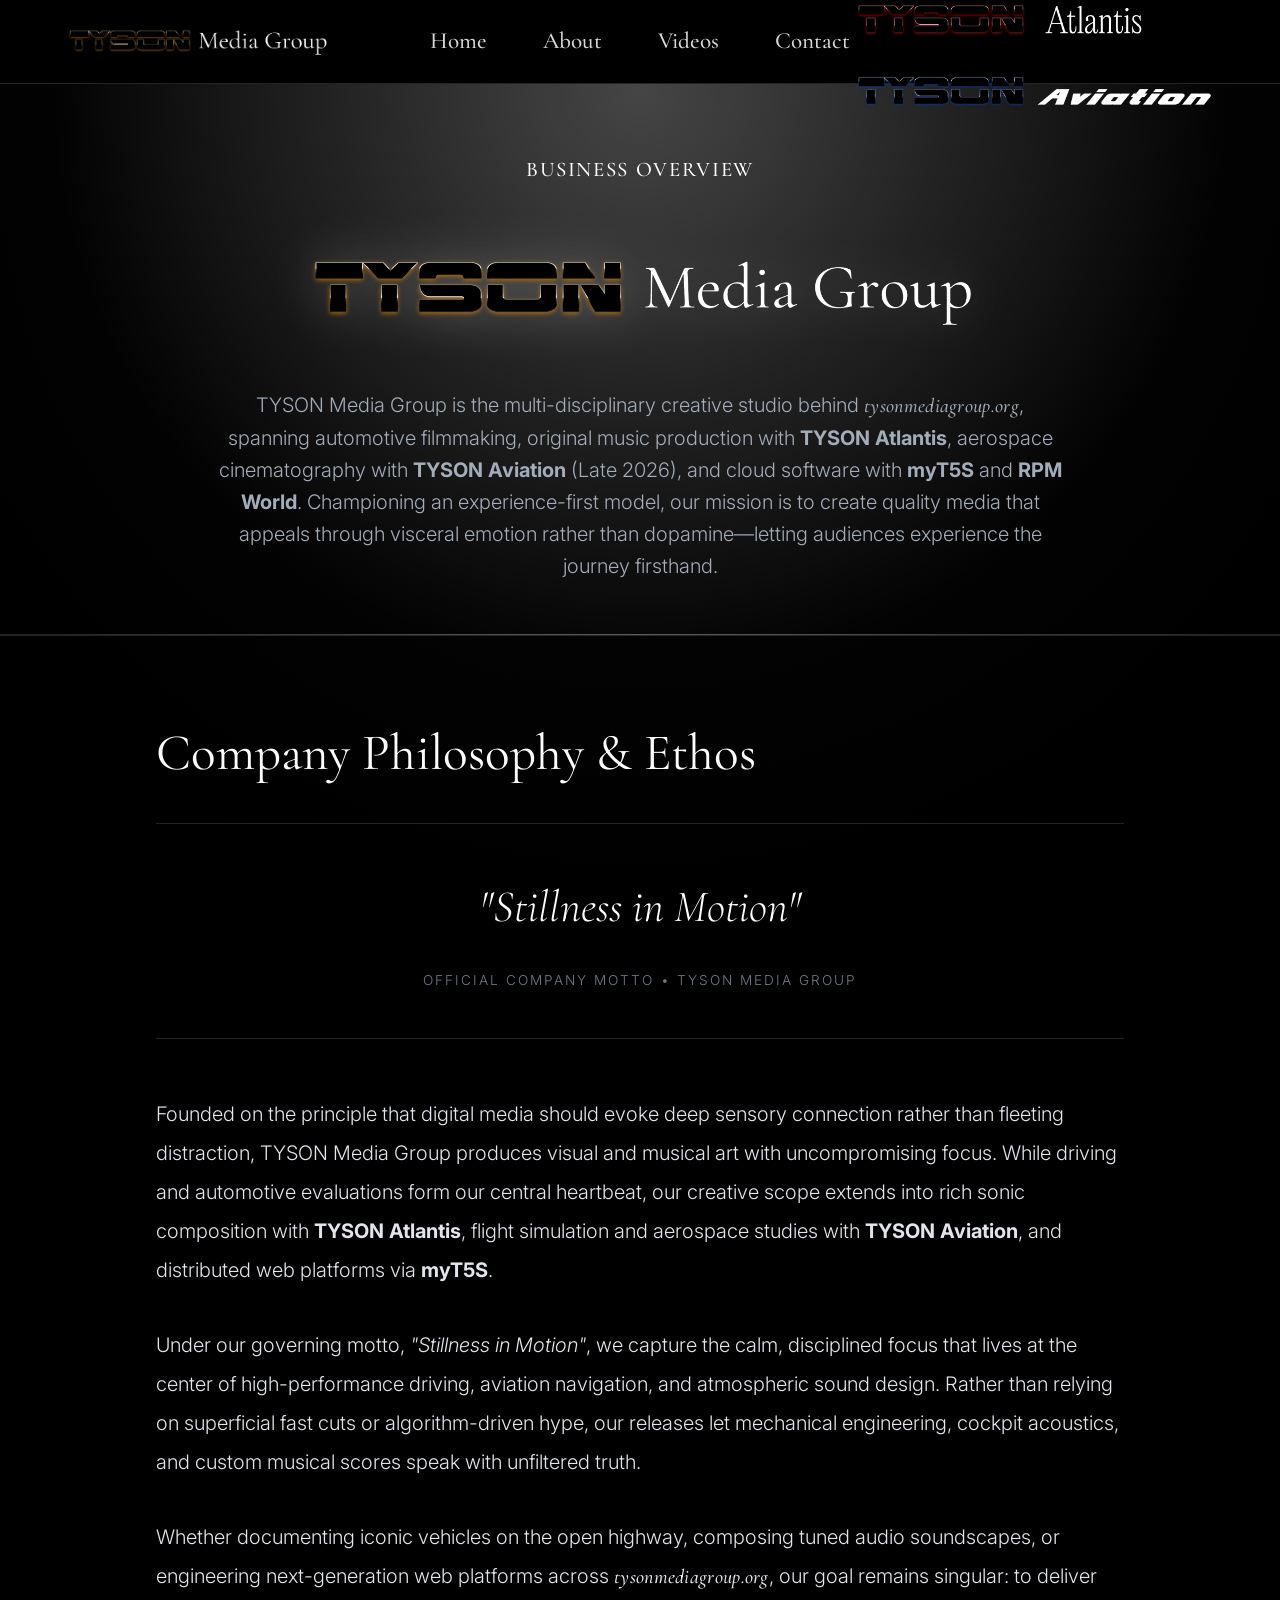
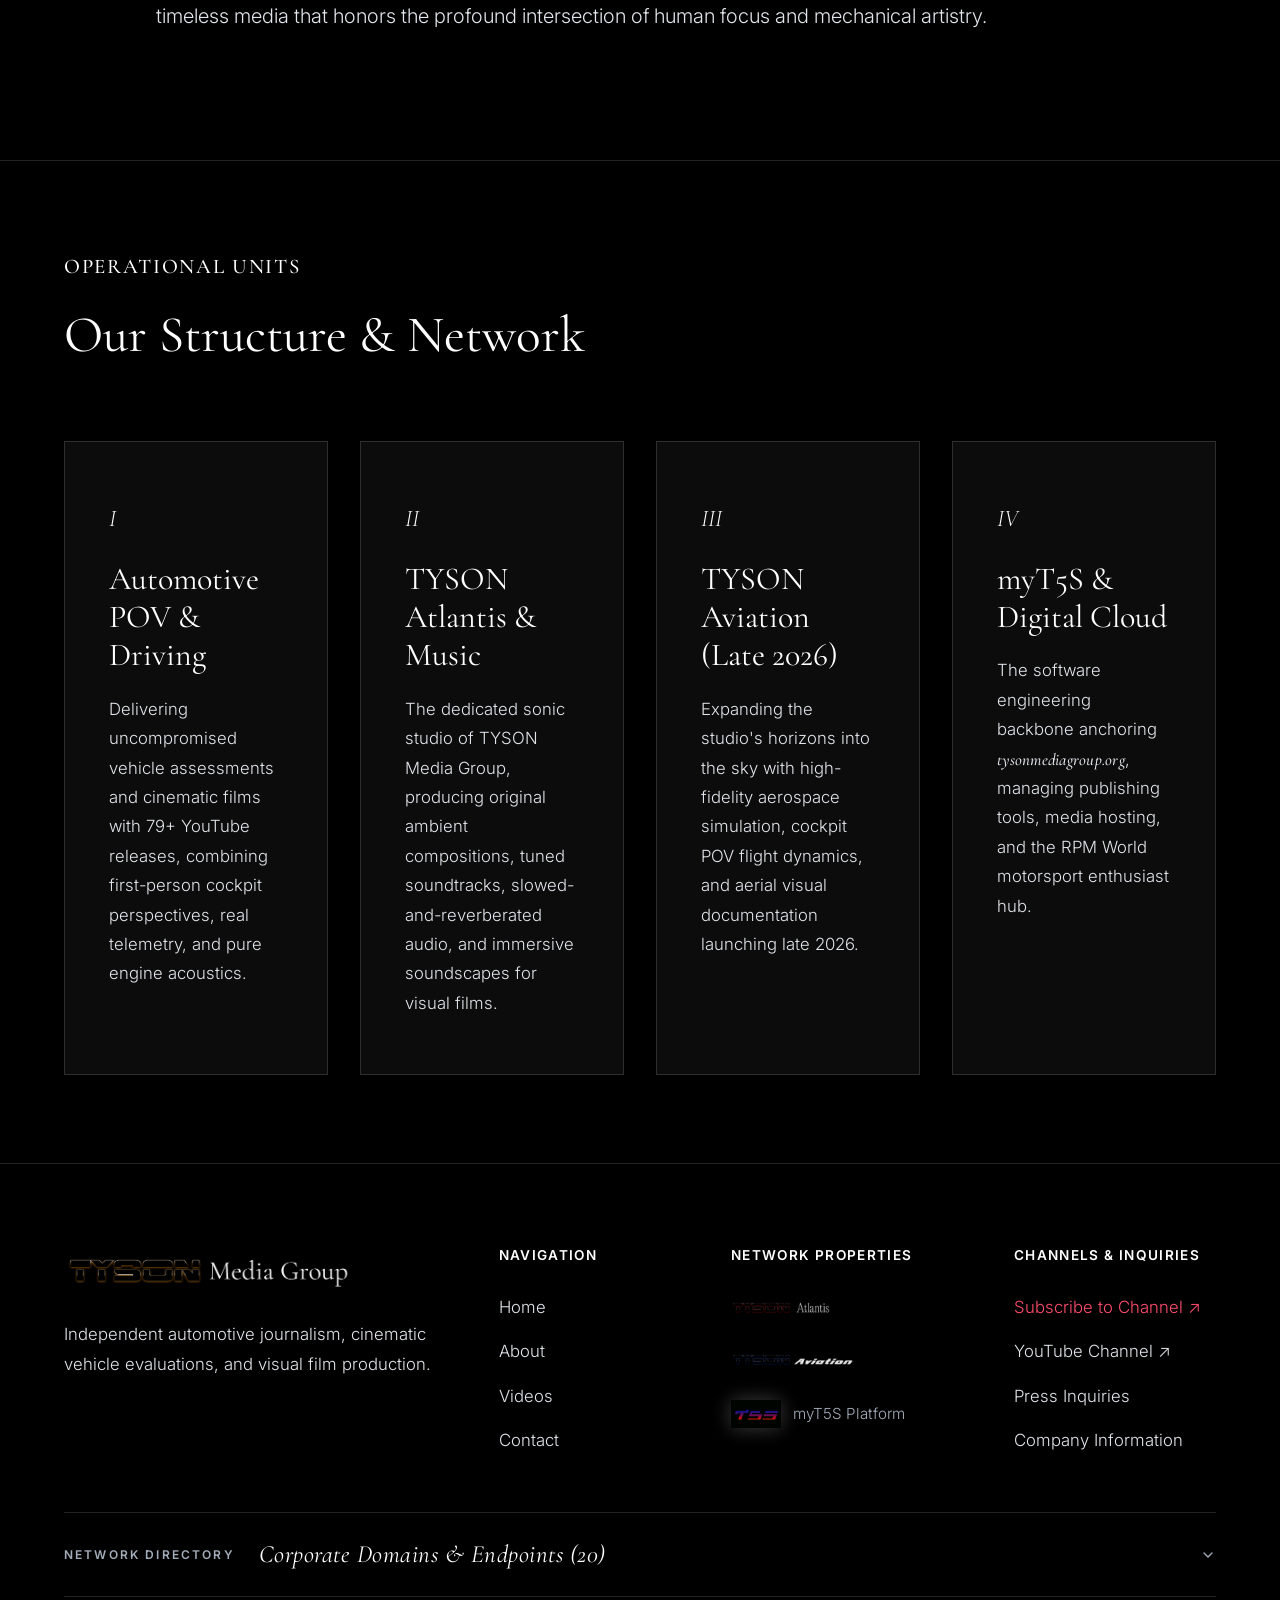
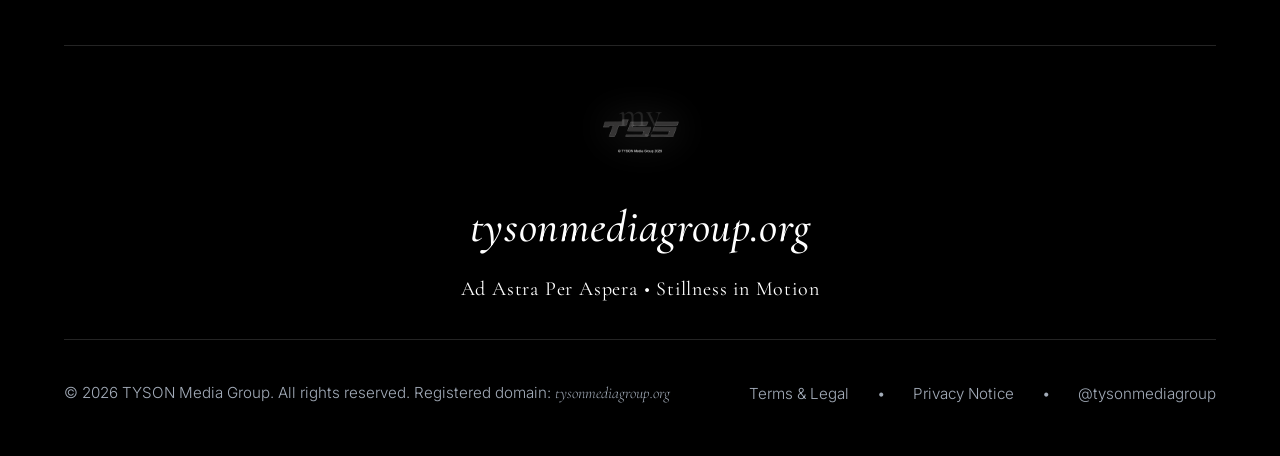
==== about.html @ 534f0a5d "Initial beta release" ====
<!DOCTYPE html>
<html lang="en">
<head>
    <meta charset="UTF-8">
    <meta name="viewport" content="width=device-width, initial-scale=1.0">
    <title>About | TYSON Media Group - Company Philosophy</title>
    <meta name="description" content="About TYSON Media Group. Company overview, philosophy, network properties, and automotive media disciplines.">
    <link rel="preconnect" href="https://fonts.googleapis.com">
    <link rel="preconnect" href="https://fonts.gstatic.com" crossorigin>
    <link href="https://fonts.googleapis.com/css2?family=Cormorant+Garamond:ital,wght@0,300;0,400;0,500;0,600;1,300;1,400&family=Inter:wght@300;400;500;600&display=swap" rel="stylesheet">
    <link rel="stylesheet" href="styles.css?v=42">
</head>
<body>
    <!-- Main Header -->
    <header class="main-header" id="header">
        <div class="header-inner">
            <a href="index.html" class="brand-logo">
                <img src="assets/LOGOSFORGEMINI/TYSONMediaGroupBanner.png" alt="TYSON Media Group" class="logo-img">
            </a>

            <nav class="main-nav" id="main-nav">
                <a href="index.html" class="nav-link">Home</a>
                <a href="about.html" class="nav-link active">About</a>
                <a href="videos.html" class="nav-link">Videos</a>
                <a href="contact.html" class="nav-link">Contact</a>
            </nav>

            <div class="header-actions">
                <div class="subsidiaries-group">
                    <span class="subsidiaries-label">NETWORK</span>
                    <a href="https://atlantis.tysonmediagroup.org" target="_blank" class="subsidiary-btn" title="TYSON Atlantis">
                        <img src="assets/LOGOSFORGEMINI/TYSONAtlantisBanner.png" alt="TYSON Atlantis">
                    </a>
                    <a href="https://aviation.tysonmediagroup.org" target="_blank" class="subsidiary-btn" title="TYSON Aviation">
                        <img src="assets/LOGOSFORGEMINI/TYSONAviationBanner.png" alt="TYSON Aviation">
                    </a>
                </div>
                <button class="mobile-toggle" id="mobile-toggle" aria-label="Toggle Menu">
                    <span></span>
                    <span></span>
                    <span></span>
                </button>
            </div>
        </div>
    </header>

    <main>
        <!-- Page Header -->
        <section class="page-header">
            <div class="container-wide">
                <span class="editorial-tag">BUSINESS OVERVIEW</span>
                <h1 class="page-title" style="margin: 0.5rem 0 1.5rem 0;">
                    <img src="assets/LOGOSFORGEMINI/TYSONMediaGroupBanner.png" alt="TYSON Media Group" class="about-banner-logo">
                </h1>
                <p class="page-subtitle">
                    TYSON Media Group is the multi-disciplinary creative studio behind <span class="brand-tmg-domain">tysonmediagroup.org</span>, spanning automotive filmmaking, original music production with <strong>TYSON Atlantis</strong>, aerospace cinematography with <strong>TYSON Aviation</strong> (Late 2026), and cloud software with <strong>myT5S</strong> and <strong>RPM World</strong>. Championing an experience-first model, our mission is to create quality media that appeals through visceral emotion rather than dopamine—letting audiences experience the journey firsthand.
                </p>
            </div>
        </section>

        <!-- Company Narrative Section -->
        <section class="section-padding">
            <div class="container" style="max-width: 1080px;">
                <h2 class="editorial-title text-center">Company Philosophy & Ethos</h2>
                <div style="font-size: 1.25rem; line-height: 1.95; color: var(--text-body); margin-top: 2.5rem;">
                    <div class="modal-callout" style="margin: 2.5rem 0 3.5rem 0; text-align: center; border-left: none; border-top: 1px solid var(--border-subtle); border-bottom: 1px solid var(--border-subtle); padding: 2.5rem 2rem;">
                        <span style="font-family: var(--font-heading); font-size: 2.8rem; font-style: italic; color: var(--text-white); display: block; margin-bottom: 0.5rem;">
                            "Stillness in Motion"
                        </span>
                        <span style="font-size: 0.85rem; color: var(--text-dim); letter-spacing: 0.15em; text-transform: uppercase;">
                            Official Company Motto &bull; TYSON Media Group
                        </span>
                    </div>

                    <p style="margin-bottom: 2.25rem;">
                        Founded on the principle that digital media should evoke deep sensory connection rather than fleeting distraction, TYSON Media Group produces visual and musical art with uncompromising focus. While driving and automotive evaluations form our central heartbeat, our creative scope extends into rich sonic composition with <strong>TYSON Atlantis</strong>, flight simulation and aerospace studies with <strong>TYSON Aviation</strong>, and distributed web platforms via <strong>myT5S</strong>.
                    </p>
                    <p style="margin-bottom: 2.25rem;">
                        Under our governing motto, <em>"Stillness in Motion"</em>, we capture the calm, disciplined focus that lives at the center of high-performance driving, aviation navigation, and atmospheric sound design. Rather than relying on superficial fast cuts or algorithm-driven hype, our releases let mechanical engineering, cockpit acoustics, and custom musical scores speak with unfiltered truth.
                    </p>
                    <p style="margin-bottom: 2.25rem;">
                        Whether documenting iconic vehicles on the open highway, composing tuned audio soundscapes, or engineering next-generation web platforms across <span class="brand-tmg-domain">tysonmediagroup.org</span>, our goal remains singular: to deliver timeless media that honors the profound intersection of human focus and mechanical artistry.
                    </p>
                </div>
            </div>
        </section>

        <!-- Core Divisions Grid -->
        <section class="section-padding">
            <div class="container-wide">
                <div class="section-header-row">
                    <div>
                        <span class="editorial-tag">OPERATIONAL UNITS</span>
                        <h2 class="editorial-title">Our Structure & Network</h2>
                    </div>
                </div>

                <div class="grid-4">
                    <div class="card">
                        <span class="card-num">I</span>
                        <h3>Automotive POV &amp; Driving</h3>
                        <p>Delivering uncompromised vehicle assessments and cinematic films with 79+ YouTube releases, combining first-person cockpit perspectives, real telemetry, and pure engine acoustics.</p>
                    </div>

                    <div class="card">
                        <span class="card-num">II</span>
                        <h3>TYSON Atlantis &amp; Music</h3>
                        <p>The dedicated sonic studio of TYSON Media Group, producing original ambient compositions, tuned soundtracks, slowed-and-reverberated audio, and immersive soundscapes for visual films.</p>
                    </div>

                    <div class="card">
                        <span class="card-num">III</span>
                        <h3>TYSON Aviation (Late 2026)</h3>
                        <p>Expanding the studio's horizons into the sky with high-fidelity aerospace simulation, cockpit POV flight dynamics, and aerial visual documentation launching late 2026.</p>
                    </div>

                    <div class="card">
                        <span class="card-num">IV</span>
                        <h3>myT5S &amp; Digital Cloud</h3>
                        <p>The software engineering backbone anchoring <span class="brand-tmg-domain">tysonmediagroup.org</span>, managing publishing tools, media hosting, and the RPM World motorsport enthusiast hub.</p>
                    </div>
                </div>
            </div>
        </section>
    </main>

    <!-- Footer -->
    <footer class="main-footer">
        <div class="container-wide">
            <div class="footer-top">
                <div class="footer-brand">
                    <img src="assets/LOGOSFORGEMINI/TYSONMediaGroupBanner.png" alt="TYSON Media Group" class="footer-logo">
                    <p class="footer-mission">
                        Independent automotive journalism, cinematic vehicle evaluations, and visual film production.
                    </p>
                </div>

                <div class="footer-nav-col">
                    <h4>Navigation</h4>
                    <ul>
                        <li><a href="index.html">Home</a></li>
                        <li><a href="about.html">About</a></li>
                        <li><a href="videos.html">Videos</a></li>
                        <li><a href="contact.html">Contact</a></li>
                    </ul>
                </div>

                <div class="footer-nav-col">
                    <h4>Network Properties</h4>
                    <div class="footer-properties-list">
                        <a href="https://atlantis.tysonmediagroup.org" target="_blank" class="footer-prop-item">
                            <img src="assets/LOGOSFORGEMINI/TYSONAtlantisBanner.png" alt="TYSON Atlantis" class="footer-property-img">
                        </a>
                        <a href="https://aviation.tysonmediagroup.org" target="_blank" class="footer-prop-item">
                            <img src="assets/LOGOSFORGEMINI/TYSONAviationBanner.png" alt="TYSON Aviation" class="footer-property-img">
                        </a>
                        <div class="footer-prop-item" style="gap: 0.75rem; align-items: center;">
                            <img src="assets/LOGOSFORGEMINI/myt5s_logo.png" alt="myT5S" class="footer-t5s-img">
                            <span style="font-size: 0.95rem; color: var(--text-muted);">myT5S Platform</span>
                        </div>
                    </div>
                </div>

                <div class="footer-nav-col">
                    <h4>Channels & Inquiries</h4>
                    <ul>
                        <li><a href="https://www.youtube.com/@tysonmediagroup/?sub_confirmation=1" target="_blank" style="color: #ff4d6d;">Subscribe to Channel &nearr;</a></li>
                        <li><a href="https://youtube.com/@tysonmediagroup" target="_blank">YouTube Channel &nearr;</a></li>
                        <li><a href="contact.html">Press Inquiries</a></li>
                        <li><a href="about.html">Company Information</a></li>
                    </ul>
                </div>
            </div>

            <!-- Corporate Network & Domain Directory (Branded Accordion) -->
            <details class="footer-domain-dropdown">
                <summary class="footer-domain-summary">
                    <span class="footer-domain-summary-tag">NETWORK DIRECTORY</span>
                    <span class="footer-domain-summary-title">Corporate Domains &amp; Endpoints (20)</span>
                    <svg class="footer-domain-chevron" width="16" height="16" viewBox="0 0 24 24" fill="none" stroke="currentColor" stroke-width="2" stroke-linecap="round" stroke-linejoin="round">
                        <polyline points="6 9 12 15 18 9"></polyline>
                    </svg>
                </summary>
                <div class="footer-domain-dropdown-body">
                    <div class="footer-domain-columns">
                        <div class="footer-domain-col">
                            <h4>TYSON Media Group Network</h4>
                            <ul>
                                <li><a href="https://tysonmediagroup.org" target="_blank" rel="noopener">tysonmediagroup.org &nearr;</a></li>
                                <li><a href="https://atlantis.tysonmediagroup.org" target="_blank" rel="noopener">atlantis.tysonmediagroup.org &nearr;</a></li>
                                <li><a href="https://aviation.tysonmediagroup.org" target="_blank" rel="noopener">aviation.tysonmediagroup.org &nearr;</a></li>
                                <li><a href="https://rpm.tysonmediagroup.org" target="_blank" rel="noopener">rpm.tysonmediagroup.org &nearr;</a></li>
                                <li><a href="https://myt5s.tysonmediagroup.org" target="_blank" rel="noopener">myt5s.tysonmediagroup.org &nearr;</a></li>
                                <li><a href="https://publish.myt5s.tysonmediagroup.org" target="_blank" rel="noopener">publish.myt5s.tysonmediagroup.org &nearr;</a></li>
                                <li><a href="https://malik.myt5s.tysonmediagroup.org" target="_blank" rel="noopener">malik.myt5s.tysonmediagroup.org &nearr;</a></li>
                                <li><a href="https://stim.t5s.tysonmediagroup.org" target="_blank" rel="noopener">stim.t5s.tysonmediagroup.org &nearr;</a></li>
                            </ul>
                        </div>
                        <div class="footer-domain-col">
                            <h4>myT5S Cloud Platform</h4>
                            <ul>
                                <li><a href="https://myt5s.app" target="_blank" rel="noopener">myt5s.app &nearr;</a></li>
                                <li><a href="https://media.myt5s.app" target="_blank" rel="noopener">media.myt5s.app &nearr;</a></li>
                                <li><a href="https://tmg.myt5s.app" target="_blank" rel="noopener">tmg.myt5s.app &nearr;</a></li>
                                <li><a href="https://tysonmediagroup.myt5s.app" target="_blank" rel="noopener">tysonmediagroup.myt5s.app &nearr;</a></li>
                                <li><a href="https://dev.myt5s.app" target="_blank" rel="noopener">dev.myt5s.app &nearr;</a></li>
                                <li><a href="https://rmm.myt5s.app" target="_blank" rel="noopener">rmm.myt5s.app &nearr;</a></li>
                                <li><a href="https://rmm.cloud.myt5s.app" target="_blank" rel="noopener">rmm.cloud.myt5s.app &nearr;</a></li>
                            </ul>
                        </div>
                        <div class="footer-domain-col">
                            <h4>Services &amp; Publishing</h4>
                            <ul>
                                <li><a href="https://publisher.web.myt5s.app" target="_blank" rel="noopener">publisher.web.myt5s.app &nearr;</a></li>
                                <li><a href="https://publisher.cli.myt5s.app" target="_blank" rel="noopener">publisher.cli.myt5s.app &nearr;</a></li>
                                <li><a href="https://custine.myt5s.app" target="_blank" rel="noopener">custine.myt5s.app &nearr;</a></li>
                                <li><a href="https://custine1.myt5s.app" target="_blank" rel="noopener">custine1.myt5s.app &nearr;</a></li>
                                <li><a href="https://airjedi.custine.myt5s.app" target="_blank" rel="noopener">airjedi.custine.myt5s.app &nearr;</a></li>
                            </ul>
                        </div>
                    </div>
                </div>
            </details>

            <!-- Centered Italic tysonmediagroup.org Centerpiece with Bottom Trace Logo -->
            <div class="footer-domain-centerpiece">
                <img src="assets/logoforbottomofintrotrace.png" alt="TYSON Media Group" class="footer-trace-logo">
                <div class="footer-domain-title">tysonmediagroup.org</div>
                <div class="footer-domain-subtext">Ad Astra Per Aspera &bull; Stillness in Motion</div>
            </div>

            <div class="footer-bottom">
                <div>&copy; 2026 TYSON Media Group. All rights reserved. Registered domain: <code>tysonmediagroup.org</code></div>
                <div class="footer-legal-links">
                    <a href="terms.html">Terms & Legal</a>
                    <span>&bull;</span>
                    <a href="privacy.html">Privacy Notice</a>
                    <span>&bull;</span>
                    <a href="https://youtube.com/@tysonmediagroup" target="_blank">@tysonmediagroup</a>
                </div>
            </div>
        </div>
    </footer>

    <script src="script.js?v=23"></script>
</body>
</html>
---- styles.css ----
/* ==========================================================================
   TYSON Media Group - Unified Multi-Theme Corporate Portal Stylesheet
   Typography: Cormorant Garamond (Headers / Titles / Serif) & Inter (Body)
   Themes: Noir (Pure Black), Nintendo Wii (Channels), Frutiger Aero (Apple Skeuomorphic Aqua/Glass), Nature Botanical
   ========================================================================== */

/* ==========================================================================
   1. Dynamic Theme Variable Engine
   ========================================================================== */

@import url('https://fonts.googleapis.com/css2?family=Cormorant+Garamond:ital,wght@0,300;0,400;0,500;0,600;1,300;1,400;1,500;1,600&family=Inter:wght@300;400;500;600;700&family=M+PLUS+Rounded+1c:wght@400;500;700;800&family=Nunito:wght@400;600;700;800&display=block');

/* Universal Font Standards */
:root {
    --font-heading: 'Cormorant Garamond', Georgia, serif;
    --font-serif: 'Cormorant Garamond', Georgia, serif;
    --font-sans: 'Inter', -apple-system, BlinkMacSystemFont, 'Segoe UI', Roboto, sans-serif;
    --container-max-width: 1720px;
    --trans-fast: 0.2s ease;
    --trans-smooth: 0.35s cubic-bezier(0.16, 1, 0.3, 1);
}

/* Theme 1: Default Noir (Midnight Monochrome) */
:root, [data-theme="noir"] {
    --bg-black: #000000;
    --bg-body-gradient: radial-gradient(circle at 50% 15%, rgba(255, 255, 255, 0.03) 0%, #000000 80%);
    --bg-header: rgba(0, 0, 0, 0.98);
    --bg-surface: #090909;
    --bg-surface-hover: #141414;
    --bg-card: #0c0c0c;
    --bg-card-hover: #141414;
    --bg-yt-card: #0a0a0a;
    
    --text-white: #ffffff;
    --text-pure: #ffffff;
    --text-body: #e2e5eb;
    --text-muted: #a3acb9;
    --text-dim: #717a8a;
    
    --border-subtle: rgba(255, 255, 255, 0.14);
    --border-hover: rgba(255, 255, 255, 0.4);
    --accent-color: #ffffff;
    --accent-glow: rgba(255, 255, 255, 0.25);
    
    --card-radius: 0px;
    --btn-radius: 0px;
    --box-shadow-card: none;
}

/* Theme 2: Nintendo Wii (Authentic Wii System Menu, Sky Blue & Dark Elements) */
[data-theme="wii"] {
    --bg-black: #ebf0f5;
    --bg-body-gradient: 
        repeating-linear-gradient(0deg, transparent, transparent 38px, rgba(30, 41, 59, 0.04) 39px, transparent 40px),
        repeating-linear-gradient(90deg, transparent, transparent 38px, rgba(30, 41, 59, 0.04) 39px, transparent 40px),
        radial-gradient(circle at 50% 0%, #ffffff 0%, #e2e8f0 70%, #cbd5e1 100%);
    --bg-header: rgba(255, 255, 255, 0.96);
    --bg-surface: #ffffff;
    --bg-surface-hover: #e8f4fc;
    --bg-card: #ffffff;
    --bg-card-hover: #f0f9ff;
    --bg-yt-card: #ffffff;
    
    --text-white: #111827;
    --text-pure: #030712;
    --text-body: #374151;
    --text-muted: #6b7280;
    --text-dim: #9ca3af;
    
    --border-subtle: #1e293b;
    --border-hover: #00a6e2;
    --accent-color: #00a6e2;
    --accent-glow: rgba(0, 166, 226, 0.45);
    
    --card-radius: 24px;
    --btn-radius: 32px;
    --box-shadow-card: 0 8px 24px rgba(15, 23, 42, 0.08), inset 0 2px 0 #ffffff;
    --font-heading: 'M PLUS Rounded 1c', 'Nunito', 'Continuum Medium', system-ui, -apple-system, sans-serif;
    --font-serif: 'M PLUS Rounded 1c', 'Nunito', system-ui, sans-serif;
    --font-sans: 'M PLUS Rounded 1c', 'Nunito', system-ui, sans-serif;
}

[data-theme="wii"] body,
[data-theme="wii"] .page-title,
[data-theme="wii"] .editorial-title,
[data-theme="wii"] .editorial-tag,
[data-theme="wii"] .hero-tagline-title,
[data-theme="wii"] .nav-link,
[data-theme="wii"] .btn,
[data-theme="wii"] .card h3,
[data-theme="wii"] .card p,
[data-theme="wii"] .yt-card-title,
[data-theme="wii"] .yt-card-channel-name,
[data-theme="wii"] .filter-tab,
[data-theme="wii"] .footer-domain-title,
[data-theme="wii"] .footer-domain-subtext,
[data-theme="wii"] .settings-title {
    font-family: 'M PLUS Rounded 1c', 'Nunito', 'Continuum Medium', system-ui, -apple-system, sans-serif !important;
}

/* Theme 3: Frutiger Aero (Early Apple Skeuomorphic Aqua Glass & Tactile Hardware) */
[data-theme="frutiger"] {
    --bg-black: #061c30;
    --bg-body-gradient: radial-gradient(circle at 50% -10%, #1e6fa8 0%, #0d3b66 35%, #061c30 75%, #041424 100%);
    --bg-header: linear-gradient(180deg, #134975 0%, #0c3659 100%);
    --bg-surface: #0b3457;
    --bg-surface-hover: #104875;
    --bg-card: #092c4a;
    --bg-card-hover: #0e3d66;
    --bg-yt-card: #082947;
    
    --text-white: #ffffff;
    --text-pure: #ffffff;
    --text-body: #e0f2fe;
    --text-muted: #bae6fd;
    --text-dim: #7dd3fc;
    
    --border-subtle: #1e5a8a;
    --border-hover: #38bdf8;
    --accent-color: #38bdf8;
    --accent-glow: rgba(56, 189, 248, 0.45);
    
    --card-radius: 16px;
    --btn-radius: 22px;
    --box-shadow-card: 0 10px 28px rgba(0, 0, 0, 0.5), inset 0 1px 0 rgba(255, 255, 255, 0.35), inset 0 -1px 0 rgba(0, 0, 0, 0.4);
}

/* Theme 4: Nature Botanical (Living Arboretum, Deep Moss Evergreen) */
[data-theme="nature"] {
    --bg-black: #051208;
    --bg-body-gradient: radial-gradient(circle at 50% 10%, #0d2814 0%, #051208 85%);
    --bg-header: rgba(5, 22, 11, 0.96);
    --bg-surface: #0a2412;
    --bg-surface-hover: #13381c;
    --bg-card: #0b2212;
    --bg-card-hover: #143b1f;
    --bg-yt-card: #091e0f;
    
    --text-white: #f0fdf4;
    --text-pure: #ffffff;
    --text-body: #dcfce7;
    --text-muted: #86efac;
    --text-dim: #4ade80;
    
    --border-subtle: rgba(74, 222, 128, 0.25);
    --border-hover: rgba(74, 222, 128, 0.65);
    --accent-color: #22c55e;
    --accent-glow: rgba(34, 197, 94, 0.4);
    
    --card-radius: 12px;
    --btn-radius: 10px;
    --box-shadow-card: 0 10px 28px rgba(5, 36, 17, 0.5), inset 0 1px 1px rgba(74, 222, 128, 0.2);
}

/* Reset & Box Sizing */
*, *::before, *::after {
    box-sizing: border-box;
    margin: 0;
    padding: 0;
}

*, *::before, *::after {
    box-sizing: border-box;
}

html {
    scroll-behavior: smooth;
    font-size: 16px;
    background-color: var(--bg-black);
    transition: background-color 0.4s ease;
    width: 100%;
    max-width: 100vw;
    overflow-x: hidden;
    -webkit-text-size-adjust: 100%;
}

body {
    width: 100%;
    max-width: 100vw;
    background: var(--bg-black);
    background-image: var(--bg-body-gradient);
    background-attachment: fixed;
    color: var(--text-body);
    font-family: var(--font-sans);
    font-size: 1.1rem;
    line-height: 1.75;
    font-weight: 300;
    -webkit-font-smoothing: antialiased;
    overflow-x: hidden;
    min-height: 100vh;
    min-height: 100dvh;
    display: flex;
    flex-direction: column;
    position: relative;
    transition: background 0.4s ease, color 0.3s ease;
}

/* Authentic Wii Pointer Hand Cursor */
[data-theme="wii"], 
[data-theme="wii"] button, 
[data-theme="wii"] a, 
[data-theme="wii"] input, 
[data-theme="wii"] .yt-card, 
[data-theme="wii"] .filter-tab {
    cursor: url("data:image/svg+xml,%3Csvg xmlns='http://www.w3.org/2000/svg' width='32' height='32' viewBox='0 0 32 32'%3E%3Cpath d='M10 2a2 2 0 0 0-2 2v10.5L6.2 13a2.5 2.5 0 0 0-3.5 0 2.5 2.5 0 0 0 0 3.5l8.5 8.5a7 7 0 0 0 5 2h5.8a7 7 0 0 0 7-7v-6a2 2 0 0 0-2-2 2 2 0 0 0-1.8 1.1 2 2 0 0 0-2.2-.1 2 2 0 0 0-2-1.9 2 2 0 0 0-2-2.1V4a2 2 0 0 0-2-2z' fill='%23ffffff' stroke='%231e293b' stroke-width='2' stroke-linejoin='round'/%3E%3Ccircle cx='11' cy='7' r='1.5' fill='%2300a6e2'/%3E%3C/svg%3E"), auto !important;
}

main {
    flex: 1;
    position: relative;
    z-index: 2;
}

/* ==========================================================================
   2. Brand Logos & Assets
   ========================================================================== */
img {
    max-width: 100%;
    height: auto;
    display: block;
}

.logo-img {
    height: 52px !important;
    max-height: 52px !important;
    width: auto !important;
    max-width: 350px !important;
    object-fit: contain !important;
    opacity: 0.98;
    transition: var(--trans-fast);
}

[data-theme="wii"] .logo-img,
[data-theme="wii"] .division-banner-img,
[data-theme="wii"] .yt-banner-logo-img,
[data-theme="wii"] .about-banner-logo {
    filter: invert(1) hue-rotate(180deg) brightness(0.18);
}

.about-banner-logo {
    height: auto;
    max-height: 140px;
    width: 100%;
    max-width: 680px;
    object-fit: contain;
    margin: 1rem auto 2rem auto;
    display: block;
    filter: drop-shadow(0 0 25px var(--accent-glow));
    transition: transform var(--trans-smooth), filter var(--trans-smooth);
}

.about-banner-logo:hover {
    transform: scale(1.02);
    filter: drop-shadow(0 0 35px var(--accent-glow));
}

/* ==========================================================================
   Universal Brand Domain Typography Rule:
   Whenever anything on the website says 'tysonmediagroup.org', it is strictly
   styled in Cormorant Garamond Italic.
   ========================================================================== */
.brand-tmg-domain,
.tmg-domain-text,
code.brand-tmg-domain,
code.brand-domain,
a.brand-tmg-domain,
.footer-domain-title,
[data-domain="tmg"] {
    font-family: 'Cormorant Garamond', Georgia, serif !important;
    font-style: italic !important;
    font-weight: 500 !important;
    letter-spacing: 0.015em !important;
}

code {
    font-family: 'Cormorant Garamond', Georgia, serif;
    font-style: italic;
    font-size: 1.05em;
}

.logo-img:hover {
    opacity: 1;
    transform: scale(1.02);
}

.division-banner-img {
    height: 38px !important;
    max-height: 38px !important;
    width: auto !important;
    max-width: 260px !important;
    object-fit: contain !important;
}

.footer-logo {
    height: 56px !important;
    max-height: 56px !important;
    width: auto !important;
    max-width: 360px !important;
    object-fit: contain !important;
    opacity: 0.98;
    margin-bottom: 1.25rem;
}

.footer-property-img {
    height: 24px !important;
    max-height: 24px !important;
    width: auto !important;
    max-width: 160px !important;
    object-fit: contain !important;
    opacity: 0.9;
    transition: var(--trans-fast);
}

.footer-t5s-img {
    height: 28px !important;
    max-height: 28px !important;
    width: auto !important;
    max-width: 140px !important;
    object-fit: contain !important;
    opacity: 0.95;
    filter: drop-shadow(0 0 10px var(--accent-glow));
    transition: var(--trans-fast);
}

.footer-trace-logo {
    height: 90px !important;
    max-height: 90px !important;
    width: auto !important;
    max-width: 480px !important;
    object-fit: contain !important;
    margin: 0 auto 1rem auto;
    opacity: 0.95;
    filter: drop-shadow(0 0 20px var(--accent-glow));
}

.yt-banner-logo-img {
    height: 52px !important;
    max-height: 52px !important;
    width: auto !important;
    max-width: 340px !important;
    object-fit: contain !important;
    margin-bottom: 0.5rem;
}

/* ==========================================================================
   3. Full-Screen & Container Layouts
   ========================================================================== */
.container {
    width: 100%;
    max-width: var(--container-max-width);
    margin: 0 auto;
    padding: 0 3.5rem;
}

.container-wide {
    width: 100%;
    max-width: 1920px;
    margin: 0 auto;
    padding: 0 4rem;
}

.section-padding {
    padding: 5.5rem 0;
    border-top: 1px solid var(--border-subtle);
}

[data-theme="wii"] .section-padding {
    border-top: 2px solid #1e293b;
    box-shadow: 0 -1px 0 rgba(255, 255, 255, 0.9);
}

[data-theme="frutiger"] .section-padding {
    border-top: 1px solid #1a5686;
    box-shadow: inset 0 1px 0 rgba(255, 255, 255, 0.12);
}

/* SPA Page View Transitions */
.page-view {
    display: none;
    opacity: 0;
    transition: opacity 0.35s ease, transform 0.35s ease;
    transform: translateY(8px);
}

.page-view.active-view {
    display: block;
    opacity: 1;
    transform: translateY(0);
}

.page-header {
    padding: 4.25rem 0 3.25rem 0;
    text-align: center;
    border-bottom: 1px solid var(--border-subtle);
    background: radial-gradient(circle at 50% 0%, var(--accent-glow) 0%, transparent 70%);
}

[data-theme="wii"] .page-header {
    border-bottom: 2px solid #1e293b;
    background: linear-gradient(180deg, rgba(255, 255, 255, 0.9) 0%, #e2e8f0 100%);
}

[data-theme="frutiger"] .page-header {
    border-bottom: 1.5px solid #1f649c;
    background: linear-gradient(180deg, rgba(30, 111, 168, 0.4) 0%, rgba(6, 28, 48, 0.8) 100%);
    box-shadow: inset 0 -1px 0 rgba(0, 0, 0, 0.4);
}

.page-title {
    font-family: var(--font-heading);
    font-size: 4.8rem;
    font-weight: 400;
    line-height: 1.08;
    color: var(--text-white);
    margin-bottom: 1.25rem;
    letter-spacing: -0.01em;
}

[data-theme="frutiger"] .page-title,
[data-theme="frutiger"] .editorial-title,
[data-theme="frutiger"] .hero-tagline-title {
    text-shadow: 0 2px 4px rgba(0, 0, 0, 0.6);
}

.page-subtitle {
    font-size: 1.25rem;
    color: var(--text-muted);
    max-width: 850px;
    margin: 0 auto;
    font-weight: 300;
    line-height: 1.6;
}

.editorial-tag {
    display: inline-block;
    font-family: var(--font-heading);
    font-size: 1.3rem;
    font-weight: 500;
    letter-spacing: 0.08em;
    color: var(--text-white);
    text-transform: uppercase;
    margin-bottom: 1.25rem;
}

[data-theme="wii"] .editorial-tag {
    color: #00a6e2;
    font-weight: 600;
    letter-spacing: 0.12em;
}

[data-theme="frutiger"] .editorial-tag {
    color: #38bdf8;
    text-shadow: 0 1px 2px rgba(0, 0, 0, 0.6);
}

.editorial-title {
    font-family: var(--font-heading);
    font-size: 3.2rem;
    font-weight: 400;
    line-height: 1.15;
    color: var(--text-white);
    margin-bottom: 1.25rem;
}

/* ==========================================================================
   4. Permanent Centerpiece Launch Intro (tysonmediagroup.org)
   ========================================================================== */
.hero-domain-stage {
    display: flex;
    flex-direction: column;
    align-items: center;
    justify-content: center;
    margin: 0.25rem 0 0.5rem 0;
    width: 100%;
}

.domain-hero-svg {
    width: 100%;
    max-width: 980px;
    height: auto;
    min-height: 105px;
    display: block;
    overflow: visible;
    filter: drop-shadow(0 0 12px rgba(255, 255, 255, 0.18));
}

/* Continuous left-to-right glowing beam while page is loading / before intro finishes */
.intro-animated-page:not(.intro-complete) .domain-hero-svg {
    animation: loadingGlowSweep 2.2s cubic-bezier(0.4, 0, 0.2, 1) infinite;
}

@keyframes loadingGlowSweep {
    0% {
        filter: drop-shadow(-60px 0 15px rgba(255, 255, 255, 0.15)) drop-shadow(0 0 6px rgba(255, 255, 255, 0.2));
    }
    50% {
        filter: drop-shadow(0px 0 35px rgba(255, 255, 255, 0.95)) drop-shadow(0 0 60px var(--accent-glow));
    }
    100% {
        filter: drop-shadow(60px 0 15px rgba(255, 255, 255, 0.15)) drop-shadow(0 0 6px rgba(255, 255, 255, 0.2));
    }
}

.intro-animated-page.intro-complete .domain-hero-svg {
    animation: settleGlow 1.2s ease-out forwards;
}

@keyframes settleGlow {
    0% {
        filter: drop-shadow(0 0 30px rgba(255, 255, 255, 0.85)) drop-shadow(0 0 50px var(--accent-glow));
    }
    100% {
        filter: drop-shadow(0 0 12px rgba(255, 255, 255, 0.25));
    }
}

.domain-hero-text {
    font-family: 'Cormorant Garamond', Georgia, serif;
    font-style: italic;
    font-weight: 400;
    font-size: 78px;
    letter-spacing: 0.02em;
    text-anchor: middle;
}

.trace-char {
    display: inline;
    stroke: var(--text-white);
    stroke-width: 1.2px;
    fill: transparent;
    stroke-dasharray: 240;
    stroke-dashoffset: 240;
    opacity: 0;
    animation: drawIndividualChar 0.38s cubic-bezier(0.2, 0.8, 0.4, 1) forwards, fillIndividualChar 0.75s ease forwards;
}

@keyframes drawIndividualChar {
    0% {
        stroke-dashoffset: 240;
        opacity: 0;
        stroke-width: 1.8px;
    }
    20% {
        opacity: 1;
    }
    100% {
        stroke-dashoffset: 0;
        opacity: 1;
        stroke-width: 1.2px;
    }
}

@keyframes fillIndividualChar {
    0%, 65% {
        fill: transparent;
    }
    100% {
        fill: var(--text-white);
    }
}

/* Accelerated, smooth calligraphy pen-trace sequence across all 19 letters (completes in ~1.8s) */
.trace-c1  { animation-delay: 0.05s, 1.85s; }
.trace-c2  { animation-delay: 0.14s, 1.85s; }
.trace-c3  { animation-delay: 0.23s, 1.85s; }
.trace-c4  { animation-delay: 0.32s, 1.85s; }
.trace-c5  { animation-delay: 0.41s, 1.85s; }
.trace-c6  { animation-delay: 0.52s, 1.85s; }
.trace-c7  { animation-delay: 0.61s, 1.85s; }
.trace-c8  { animation-delay: 0.70s, 1.85s; }
.trace-c9  { animation-delay: 0.79s, 1.85s; }
.trace-c10 { animation-delay: 0.88s, 1.85s; }
.trace-c11 { animation-delay: 0.99s, 1.85s; }
.trace-c12 { animation-delay: 1.08s, 1.85s; }
.trace-c13 { animation-delay: 1.17s, 1.85s; }
.trace-c14 { animation-delay: 1.26s, 1.85s; }
.trace-c15 { animation-delay: 1.35s, 1.85s; }
.trace-c16 { animation-delay: 1.44s, 1.85s; }
.trace-c17 { animation-delay: 1.53s, 1.85s; }
.trace-c18 { animation-delay: 1.62s, 1.85s; }
.trace-c19 { animation-delay: 1.71s, 1.85s; }

.hero-tagline-title {
    font-family: var(--font-heading);
    font-size: 2.8rem;
    font-weight: 400;
    font-style: italic;
    color: var(--text-white);
    letter-spacing: 0.01em;
    margin-bottom: 1.75rem;
}

.intro-bottom-logo-wrap {
    position: fixed;
    bottom: 2rem;
    left: 50%;
    transform: translateX(-50%);
    z-index: 100;
    pointer-events: none;
    transition: opacity 0.8s ease, transform 0.8s ease;
    text-align: center;
    width: 95%;
    max-width: 1200px;
}

.intro-bottom-logo {
    height: 280px !important;
    max-height: 35vh !important;
    width: auto !important;
    max-width: 1100px !important;
    object-fit: contain !important;
    opacity: 0.96;
    margin: 0 auto;
    filter: drop-shadow(0 0 30px var(--accent-glow));
}

.intro-animated-page.intro-complete .intro-bottom-logo-wrap {
    opacity: 0;
    transform: translateX(-50%) translateY(20px);
    pointer-events: none;
}

.intro-animated-page .main-header,
.intro-animated-page .hero-tag-wrap,
.intro-animated-page .hero-tagline-title,
.intro-animated-page .hero-cta-group,
.intro-animated-page .home-content-section,
.intro-animated-page .main-footer {
    opacity: 0;
    transform: translateY(14px);
    transition: opacity 0.75s cubic-bezier(0.16, 1, 0.3, 1), transform 0.75s cubic-bezier(0.16, 1, 0.3, 1);
}

.intro-animated-page.intro-complete .main-header,
.intro-animated-page.intro-complete .hero-tag-wrap,
.intro-animated-page.intro-complete .hero-tagline-title,
.intro-animated-page.intro-complete .hero-cta-group,
.intro-animated-page.intro-complete .home-content-section,
.intro-animated-page.intro-complete .main-footer {
    opacity: 1;
    transform: translateY(0);
}

/* ==========================================================================
   5. Clean Navigation Header (No Network Clutter)
   ========================================================================== */
.main-header {
    position: sticky;
    top: 0;
    z-index: 1000;
    background: var(--bg-header);
    backdrop-filter: blur(24px);
    -webkit-backdrop-filter: blur(24px);
    border-bottom: 1px solid var(--border-subtle);
    height: 84px;
    display: flex;
    align-items: center;
    transition: background 0.3s ease, border-color 0.3s ease;
}

[data-theme="wii"] .main-header {
    background: #ffffff;
    box-shadow: 0 4px 18px rgba(0, 0, 0, 0.08);
    border-bottom: 2px solid #1e293b;
    position: relative;
}

[data-theme="wii"] .main-header::after {
    content: '';
    position: absolute;
    bottom: -5px;
    left: 0;
    width: 100%;
    height: 3px;
    background: #00a6e2;
}

/* Apple Aqua Machined Glass Chassis Header */
[data-theme="frutiger"] .main-header {
    background: linear-gradient(180deg, #134e7c 0%, #0e3b61 49%, #092a47 50%, #061e33 100%);
    box-shadow: 0 8px 24px rgba(0, 0, 0, 0.45), inset 0 1px 0 rgba(255, 255, 255, 0.4);
    border-bottom: 1.5px solid #1f649c;
}

.header-inner {
    padding: 0 4rem;
    display: grid;
    grid-template-columns: 1fr auto 1fr;
    align-items: center;
    width: 100%;
    max-width: 1920px;
    margin: 0 auto;
}

.brand-logo {
    display: flex;
    align-items: center;
    text-decoration: none;
    justify-self: start;
}

.main-nav {
    display: flex;
    align-items: center;
    justify-content: center;
    gap: 3.5rem;
    justify-self: center;
}

.nav-link {
    font-family: var(--font-heading);
    font-size: 1.45rem;
    font-weight: 500;
    color: var(--text-pure);
    text-decoration: none;
    transition: var(--trans-fast);
    padding: 0.35rem 0;
    position: relative;
    white-space: nowrap;
    opacity: 0.85;
}

.nav-link:hover {
    opacity: 1;
    color: var(--text-white);
}

.nav-link.active {
    opacity: 1;
    color: var(--text-white);
    font-weight: 600;
}

.nav-link.active::after {
    content: '';
    position: absolute;
    bottom: -4px;
    left: 0;
    width: 100%;
    height: 2px;
    background: var(--accent-color);
    box-shadow: 0 0 8px var(--accent-glow);
}

[data-theme="wii"] .nav-link.active {
    color: #00a6e2;
}

[data-theme="wii"] .nav-link.active::after {
    background: #00a6e2;
    height: 3px;
    box-shadow: 0 0 10px rgba(0, 166, 226, 0.6);
}

[data-theme="frutiger"] .nav-link {
    text-shadow: 0 1px 2px rgba(0, 0, 0, 0.6);
}

.header-actions {
    display: flex;
    align-items: center;
    gap: 1.25rem;
    flex-shrink: 0;
    justify-self: end;
}

/* Sleek Settings Gear Button */
.settings-toggle-btn {
    display: inline-flex;
    align-items: center;
    gap: 0.6rem;
    background: var(--bg-surface);
    color: var(--text-white);
    border: 1px solid var(--border-subtle);
    padding: 0.55rem 1.15rem;
    border-radius: var(--btn-radius);
    font-family: var(--font-sans);
    font-size: 0.9rem;
    font-weight: 500;
    cursor: pointer;
    transition: var(--trans-fast);
    box-shadow: var(--box-shadow-card);
}

.settings-toggle-btn svg {
    color: var(--accent-color);
    transition: transform 0.4s ease;
}

.settings-toggle-btn:hover {
    border-color: var(--border-hover);
    background: var(--bg-surface-hover);
    transform: translateY(-2px);
}

.settings-toggle-btn:hover svg {
    transform: rotate(45deg);
}

[data-theme="wii"] .settings-toggle-btn {
    border: 2px solid #1e293b;
    background: linear-gradient(180deg, #ffffff 0%, #e2e8f0 100%);
    color: #111827;
    font-weight: 600;
    box-shadow: 0 4px 10px rgba(0, 0, 0, 0.08), inset 0 1px 0 #ffffff;
}

[data-theme="wii"] .settings-toggle-btn:hover {
    border-color: #00a6e2;
    box-shadow: 0 0 14px rgba(0, 166, 226, 0.5);
}

/* Apple iOS Aqua Settings Button */
[data-theme="frutiger"] .settings-toggle-btn {
    background: linear-gradient(180deg, #1b5d94 0%, #12446d 49%, #0c3354 50%, #082640 100%);
    border: 1px solid #236fae;
    color: #ffffff;
    box-shadow: 0 4px 12px rgba(0, 0, 0, 0.4), inset 0 1px 0 rgba(255, 255, 255, 0.5);
    text-shadow: 0 1px 2px rgba(0, 0, 0, 0.6);
}

.mobile-toggle {
    display: none;
    background: var(--bg-surface);
    border: 1px solid var(--border-subtle);
    cursor: pointer;
    flex-direction: column;
    gap: 6px;
    padding: 0.75rem 0.85rem;
    border-radius: 6px;
}

.mobile-toggle span {
    display: block;
    width: 24px;
    height: 2px;
    background-color: var(--text-white);
    transition: transform var(--trans-fast);
}

/* ==========================================================================
   6. Buttons (Skeuomorphic, Cormorant Garamond & Tactile Gloss)
   ========================================================================== */
.btn {
    display: inline-flex;
    align-items: center;
    justify-content: center;
    gap: 0.75rem;
    padding: 1rem 2.4rem;
    font-family: var(--font-heading);
    font-size: 1.3rem;
    font-weight: 500;
    letter-spacing: 0.02em;
    text-decoration: none;
    cursor: pointer;
    transition: var(--trans-smooth);
    border: 1px solid transparent;
    border-radius: var(--btn-radius);
    user-select: none;
}

.btn-primary {
    background: var(--text-white);
    color: var(--bg-black);
    border: 1px solid var(--text-white);
}

/* Nintendo Wii Primary Button */
[data-theme="wii"] .btn-primary {
    background: linear-gradient(180deg, #73ccff 0%, #00a6e2 60%, #0088cc 100%);
    color: #ffffff;
    border: 2px solid #1e293b;
    box-shadow: 0 6px 18px rgba(0, 166, 226, 0.45), inset 0 2px 3px rgba(255, 255, 255, 0.9);
    font-weight: 600;
    text-shadow: 0 1px 2px rgba(0, 0, 0, 0.3);
}

/* Classic Apple Aqua Physical Candy Gel Button (iOS 1–6 / Mac OS X) */
[data-theme="frutiger"] .btn-primary {
    background: linear-gradient(180deg, #7ad4fc 0%, #38bdf8 49%, #0284c7 50%, #0369a1 100%);
    color: #ffffff;
    border: 1px solid #084c74;
    box-shadow: 0 8px 20px rgba(2, 132, 199, 0.45), inset 0 1px 1px #ffffff, inset 0 -1px 2px rgba(0, 0, 0, 0.4);
    font-weight: 600;
    text-shadow: 0 1px 2px rgba(0, 0, 0, 0.5);
}

[data-theme="frutiger"] .btn-primary:active {
    transform: translateY(2px);
    box-shadow: inset 0 2px 5px rgba(0, 0, 0, 0.6);
}

/* Nature Botanical Primary Button */
[data-theme="nature"] .btn-primary {
    background: linear-gradient(180deg, #4ade80 0%, #16a34a 100%);
    color: #041407;
    border: 1px solid #86efac;
    box-shadow: 0 6px 20px rgba(22, 163, 74, 0.45);
    font-weight: 600;
}

.btn-primary:hover {
    filter: brightness(1.08);
    transform: translateY(-2px);
}

.btn-secondary {
    background: transparent;
    color: var(--text-white);
    border: 1px solid var(--border-subtle);
}

[data-theme="wii"] .btn-secondary {
    background: linear-gradient(180deg, #ffffff 0%, #e2e8f0 100%);
    color: #1e293b;
    border: 2px solid #1e293b;
    box-shadow: 0 4px 12px rgba(0, 0, 0, 0.08), inset 0 1px 0 #ffffff;
}

[data-theme="wii"] .btn-secondary:hover {
    border-color: #00a6e2;
    box-shadow: 0 0 14px rgba(0, 166, 226, 0.4);
}

/* Apple Inset Glass Secondary Button */
[data-theme="frutiger"] .btn-secondary {
    background: linear-gradient(180deg, #154c79 0%, #0e375a 49%, #0a2945 50%, #061e33 100%);
    color: #ffffff;
    border: 1px solid #1f649c;
    box-shadow: 0 4px 12px rgba(0, 0, 0, 0.35), inset 0 1px 0 rgba(255, 255, 255, 0.4);
    text-shadow: 0 1px 2px rgba(0, 0, 0, 0.5);
}

.btn-secondary:hover {
    border-color: var(--border-hover);
    background: var(--bg-surface-hover);
    transform: translateY(-2px);
}

.btn-outline {
    background: transparent;
    color: var(--text-white);
    border: 1px solid var(--border-subtle);
}

[data-theme="wii"] .btn-outline {
    border: 2px solid #1e293b;
    color: #1e293b;
    background: #ffffff;
    box-shadow: 0 2px 6px rgba(0,0,0,0.05);
}

[data-theme="wii"] .btn-outline:hover {
    color: #00a6e2;
    border-color: #00a6e2;
    background: #ffffff;
    box-shadow: 0 0 12px rgba(0, 166, 226, 0.4);
}

[data-theme="frutiger"] .btn-outline {
    border: 1px solid #236fae;
    background: linear-gradient(180deg, rgba(27, 93, 148, 0.3) 0%, rgba(12, 51, 84, 0.5) 100%);
    box-shadow: inset 0 1px 0 rgba(255, 255, 255, 0.3);
}

.btn-outline:hover {
    color: var(--text-white);
    border-color: var(--border-hover);
    background: var(--bg-surface-hover);
    transform: translateY(-2px);
}

.btn-youtube-cta {
    background: var(--bg-surface);
    color: var(--text-white);
    border: 1px solid var(--border-subtle);
    font-family: var(--font-heading);
    font-size: 1.25rem;
}

[data-theme="wii"] .btn-youtube-cta {
    border: 2px solid #1e293b;
    background: #ffffff;
    color: #1e293b;
}

[data-theme="frutiger"] .btn-youtube-cta {
    background: linear-gradient(180deg, #154c79 0%, #0e375a 49%, #0a2945 50%, #061e33 100%);
    border: 1px solid #1f649c;
    box-shadow: 0 4px 12px rgba(0, 0, 0, 0.35), inset 0 1px 0 rgba(255, 255, 255, 0.4);
}

.btn-youtube-cta:hover {
    border-color: #ff0033;
    background: rgba(255, 0, 51, 0.1);
    color: #ffffff;
    transform: translateY(-2px);
}

.btn-youtube-pill {
    background: #ff0033;
    color: #fff;
    border: 1px solid #ff0033;
    font-family: var(--font-sans);
    font-size: 0.95rem;
    font-weight: 600;
    border-radius: 24px;
    padding: 0.65rem 1.6rem;
    display: inline-flex;
    align-items: center;
    gap: 0.5rem;
    text-decoration: none;
    transition: var(--trans-fast);
}

.btn-youtube-pill:hover {
    background: #cc0029;
    border-color: #cc0029;
    transform: translateY(-2px);
}

.btn-sm {
    padding: 0.65rem 1.6rem;
    font-size: 1.15rem;
}

.btn-block {
    width: 100%;
}

/* ==========================================================================
   7. Hero Section
   ========================================================================== */
.hero-section {
    padding: 4.5rem 0 4rem 0;
    text-align: center;
    background: radial-gradient(circle at 50% 20%, var(--accent-glow) 0%, transparent 70%);
}

.hero-container {
    max-width: 1300px;
}

.hero-tag-wrap {
    margin-bottom: 0.25rem;
}

.hero-cta-group {
    display: flex;
    align-items: center;
    justify-content: center;
    gap: 1.25rem;
    margin-bottom: 1rem;
    flex-wrap: wrap;
}

.section-header-row {
    display: flex;
    justify-content: space-between;
    align-items: flex-end;
    margin-bottom: 3.5rem;
    flex-wrap: wrap;
    gap: 2rem;
}

/* ==========================================================================
   8. YouTube Video Grid & Channel Tiles
   ========================================================================== */
.yt-channel-banner {
    background: var(--bg-surface);
    border-bottom: 1px solid var(--border-subtle);
    padding: 4.5rem 0 3.5rem 0;
    margin-bottom: 3rem;
    border-radius: var(--card-radius);
    box-shadow: var(--box-shadow-card);
}

[data-theme="wii"] .yt-channel-banner {
    border: 2px solid #1e293b;
    background: linear-gradient(180deg, #ffffff 0%, #e2e8f0 100%);
    box-shadow: 0 10px 30px rgba(0, 0, 0, 0.08), inset 0 2px 0 #ffffff;
}

[data-theme="frutiger"] .yt-channel-banner {
    background: linear-gradient(180deg, #0f3f69 0%, #092c4b 100%);
    border: 1.5px solid #1f649c;
    box-shadow: 0 12px 30px rgba(0, 0, 0, 0.45), inset 0 1px 0 rgba(255, 255, 255, 0.35);
}

.yt-channel-header-content {
    display: flex;
    align-items: center;
    justify-content: space-between;
    flex-wrap: wrap;
    gap: 2.5rem;
}

.yt-channel-user-info {
    display: flex;
    align-items: center;
    gap: 2rem;
}

.yt-avatar-large {
    width: 96px;
    height: 96px;
    border-radius: 50%;
    background: var(--bg-surface-hover);
    border: 2px solid var(--border-subtle);
    display: flex;
    align-items: center;
    justify-content: center;
    color: #ff0033;
    flex-shrink: 0;
}

[data-theme="wii"] .yt-avatar-large {
    border: 2px solid #1e293b;
    background: #ffffff;
    box-shadow: 0 4px 12px rgba(0,0,0,0.1);
}

[data-theme="frutiger"] .yt-avatar-large {
    border: 2px solid #257abf;
    background: linear-gradient(180deg, #154e7c 0%, #0b3152 100%);
    box-shadow: 0 6px 16px rgba(0,0,0,0.4), inset 0 1px 0 rgba(255,255,255,0.4);
}

.yt-channel-text-details {
    display: flex;
    flex-direction: column;
}

.yt-channel-meta-line {
    font-family: var(--font-sans);
    font-size: 0.95rem;
    color: var(--text-muted);
    display: flex;
    align-items: center;
    gap: 0.85rem;
    flex-wrap: wrap;
}

.yt-channel-meta-line span.dot {
    color: var(--text-dim);
}

.yt-channel-action-buttons {
    display: flex;
    align-items: center;
    gap: 1rem;
    flex-wrap: wrap;
}

/* YouTube Feed Video Grid (4 Columns Full Width) */
.yt-feed-grid {
    display: grid;
    grid-template-columns: repeat(4, 1fr);
    gap: 2.5rem 2rem;
}

/* Base Video Card */
.yt-card {
    display: flex;
    flex-direction: column;
    text-decoration: none;
    cursor: pointer;
    background: var(--bg-yt-card);
    border: 1px solid var(--border-subtle);
    border-radius: var(--card-radius);
    padding: 0.75rem;
    box-shadow: var(--box-shadow-card);
    transition: transform var(--trans-fast), border-color var(--trans-fast), box-shadow var(--trans-fast), background var(--trans-fast);
    position: relative;
    overflow: hidden;
}

.yt-card:hover {
    transform: translateY(-4px);
    border-color: var(--border-hover);
    background: var(--bg-surface-hover);
}

/* Nintendo Wii Channel Tiles */
[data-theme="wii"] .yt-feed-grid {
    gap: 2.5rem 2.25rem;
}

[data-theme="wii"] .yt-card {
    background: linear-gradient(180deg, #ffffff 0%, #f3f6f9 60%, #e2e8f0 100%);
    border: 2px solid #1e293b;
    border-radius: 28px;
    padding: 1.15rem;
    box-shadow: 0 8px 24px rgba(15, 23, 42, 0.12), inset 0 2px 4px #ffffff;
    position: relative;
}

[data-theme="wii"] .yt-card .yt-card-info-row {
    border-top: 1.5px solid #1e293b;
    padding-top: 0.85rem;
    margin-top: 0.25rem;
}

[data-theme="wii"] .yt-card:hover {
    transform: scale(1.05) translateY(-6px);
    border-color: #00a6e2;
    box-shadow: 0 16px 36px rgba(0, 166, 226, 0.45), 0 0 0 3px #00a6e2, inset 0 2px 4px #ffffff;
    background: #ffffff;
}

[data-theme="wii"] .yt-card-thumb-container {
    border-radius: 18px;
    border: 2px solid #1e293b;
}

[data-theme="wii"] .yt-duration-badge {
    background: #00a6e2;
    color: #ffffff;
    font-weight: 700;
    border: 1px solid #1e293b;
    border-radius: 12px;
    padding: 3px 9px;
}

[data-theme="wii"] .yt-play-overlay-icon {
    background: rgba(0, 166, 226, 0.9);
    border: 2px solid #ffffff;
    box-shadow: 0 0 12px rgba(0, 166, 226, 0.8);
}

/* Apple Aqua Physical Glass Cards (iOS 1–6 / Mac OS X) */
[data-theme="frutiger"] .yt-card {
    background: linear-gradient(180deg, #104875 0%, #0b3457 49%, #082947 50%, #062038 100%);
    border: 1.5px solid #20639b;
    border-radius: 16px;
    padding: 0.95rem;
    box-shadow: 0 10px 24px rgba(0, 0, 0, 0.5), inset 0 1px 0 rgba(255, 255, 255, 0.4), inset 0 -1px 0 rgba(0, 0, 0, 0.4);
    position: relative;
}

[data-theme="frutiger"] .yt-card::before {
    content: '';
    position: absolute;
    top: 0;
    left: 0;
    right: 0;
    height: 48%;
    background: linear-gradient(180deg, rgba(255, 255, 255, 0.28) 0%, rgba(255, 255, 255, 0.03) 100%);
    border-radius: 15px 15px 0 0;
    pointer-events: none;
}

[data-theme="frutiger"] .yt-card:hover {
    transform: translateY(-4px);
    border-color: #38bdf8;
    box-shadow: 0 16px 36px rgba(0, 0, 0, 0.6), 0 0 18px rgba(56, 189, 248, 0.35), inset 0 1px 0 #ffffff;
}

[data-theme="frutiger"] .yt-card-thumb-container {
    border: 1.5px solid #144f80;
    box-shadow: inset 0 2px 4px rgba(0, 0, 0, 0.5), 0 1px 0 rgba(255, 255, 255, 0.2);
}

[data-theme="frutiger"] .yt-duration-badge {
    background: linear-gradient(180deg, #38bdf8 0%, #0284c7 100%);
    border: 1px solid #0369a1;
    color: #ffffff;
    font-weight: 600;
    text-shadow: 0 1px 1px rgba(0, 0, 0, 0.5);
    box-shadow: 0 2px 6px rgba(0, 0, 0, 0.4), inset 0 1px 0 rgba(255, 255, 255, 0.4);
}

/* Nature Botanical Cards */
[data-theme="nature"] .yt-card {
    background: #0a2412;
    border: 1px solid rgba(74, 222, 128, 0.3);
    border-radius: 14px;
    box-shadow: 0 12px 30px rgba(5, 36, 17, 0.6);
}

[data-theme="nature"] .yt-card:hover {
    border-color: #4ade80;
    box-shadow: 0 16px 36px rgba(34, 197, 94, 0.4);
}

.yt-card-thumb-container {
    position: relative;
    width: 100%;
    aspect-ratio: 16/9;
    background: #000;
    border-radius: calc(var(--card-radius) - 4px);
    overflow: hidden;
    margin-bottom: 1rem;
    border: 1px solid rgba(255, 255, 255, 0.08);
}

.yt-card-thumb-img {
    width: 100%;
    height: 100%;
    object-fit: cover;
    transition: transform 0.4s ease;
}

.yt-card:hover .yt-card-thumb-img {
    transform: scale(1.04);
}

.yt-duration-badge {
    position: absolute;
    bottom: 8px;
    right: 8px;
    background: rgba(0, 0, 0, 0.85);
    color: #fff;
    font-family: var(--font-sans);
    font-size: 0.74rem;
    padding: 2px 7px;
    border-radius: 4px;
    font-weight: 500;
}

.badge-short {
    background: #ff0033 !important;
    color: #ffffff !important;
}

.yt-play-overlay-icon {
    position: absolute;
    top: 50%;
    left: 50%;
    transform: translate(-50%, -50%) scale(0.85);
    width: 48px;
    height: 48px;
    background: rgba(0, 0, 0, 0.75);
    border-radius: 50%;
    display: flex;
    align-items: center;
    justify-content: center;
    opacity: 0;
    transition: opacity var(--trans-fast), transform var(--trans-fast);
    backdrop-filter: blur(4px);
    border: 1px solid rgba(255, 255, 255, 0.2);
}

.yt-card:hover .yt-play-overlay-icon {
    opacity: 1;
    transform: translate(-50%, -50%) scale(1);
}

.yt-card-info-row {
    display: flex;
    gap: 0.9rem;
    align-items: flex-start;
}

.yt-card-avatar {
    width: 38px;
    height: 38px;
    border-radius: 50%;
    background: var(--bg-surface-hover);
    display: flex;
    align-items: center;
    justify-content: center;
    color: #ff0033;
    flex-shrink: 0;
    margin-top: 2px;
}

[data-theme="wii"] .yt-card-avatar {
    background: #1e293b;
    border: 1px solid #1e293b;
}

[data-theme="frutiger"] .yt-card-avatar {
    background: linear-gradient(180deg, #165385 0%, #0d385c 100%);
    border: 1px solid #236fae;
}

.yt-card-text {
    display: flex;
    flex-direction: column;
    overflow: hidden;
}

.yt-card-title {
    font-family: var(--font-sans);
    font-size: 1.05rem;
    font-weight: 600;
    line-height: 1.35;
    color: var(--text-white);
    margin-bottom: 0.4rem;
    display: -webkit-box;
    -webkit-line-clamp: 2;
    -webkit-box-orient: vertical;
    overflow: hidden;
}

.yt-card-channel-name {
    font-size: 0.88rem;
    color: var(--text-muted);
    margin-bottom: 0.2rem;
}

.yt-card-metrics {
    font-size: 0.85rem;
    color: var(--text-dim);
    display: flex;
    gap: 0.4rem;
}

/* YouTube Video Player Modal */
.yt-modal-backdrop {
    position: fixed;
    top: 0;
    left: 0;
    width: 100vw;
    height: 100vh;
    background: rgba(0, 0, 0, 0.96);
    backdrop-filter: blur(20px);
    -webkit-backdrop-filter: blur(20px);
    z-index: 3000;
    display: flex;
    align-items: center;
    justify-content: center;
    opacity: 0;
    pointer-events: none;
    transition: var(--trans-smooth);
    padding: 3rem;
}

.yt-modal-backdrop.active {
    opacity: 1;
    pointer-events: auto;
}

.yt-modal-dialog {
    width: 100%;
    max-width: 1280px;
    background: var(--bg-surface);
    border: 1px solid var(--border-subtle);
    border-radius: var(--card-radius);
    position: relative;
    box-shadow: 0 25px 60px rgba(0,0,0,0.9);
}

[data-theme="wii"] .yt-modal-dialog {
    border: 3px solid #1e293b;
    box-shadow: 0 25px 60px rgba(0,0,0,0.4), 0 0 0 4px #00a6e2;
}

[data-theme="frutiger"] .yt-modal-dialog {
    border: 2px solid #20639b;
    background: #082947;
    box-shadow: 0 25px 60px rgba(0,0,0,0.8), inset 0 1px 0 rgba(255,255,255,0.4);
}

.yt-modal-player-wrap {
    position: relative;
    width: 100%;
    aspect-ratio: 16/9;
    background: #000;
}

.yt-modal-player-wrap iframe {
    position: absolute;
    top: 0;
    left: 0;
    width: 100%;
    height: 100%;
    border: none;
}

.yt-modal-details {
    padding: 2rem 2.5rem;
    display: flex;
    justify-content: space-between;
    align-items: center;
    border-top: 1px solid var(--border-subtle);
    flex-wrap: wrap;
    gap: 1.5rem;
}

[data-theme="wii"] .yt-modal-details {
    border-top: 2px solid #1e293b;
    background: linear-gradient(180deg, #ffffff 0%, #e2e8f0 100%);
}

[data-theme="frutiger"] .yt-modal-details {
    border-top: 1.5px solid #1f649c;
    background: linear-gradient(180deg, #104875 0%, #082947 100%);
}

.yt-modal-title {
    font-family: var(--font-heading);
    font-size: 1.85rem;
    font-weight: 500;
    color: var(--text-white);
}

.yt-modal-close {
    position: absolute;
    top: 1rem;
    right: 1.25rem;
    background: rgba(0, 0, 0, 0.6);
    border: 1px solid rgba(255, 255, 255, 0.25);
    color: #ffffff;
    width: 38px;
    height: 38px;
    border-radius: 50%;
    display: flex;
    align-items: center;
    justify-content: center;
    font-size: 1.6rem;
    line-height: 1;
    cursor: pointer;
    z-index: 100;
    transition: var(--trans-fast);
}

.yt-modal-close:hover {
    background: rgba(255, 255, 255, 0.2);
    transform: scale(1.05);
}

/* ==========================================================================
   9. Grids & Cards
   ========================================================================== */
.grid-4 {
    display: grid;
    grid-template-columns: repeat(4, 1fr);
    gap: 2rem;
}

.grid-3 {
    display: grid;
    grid-template-columns: repeat(3, 1fr);
    gap: 2.5rem;
}

.grid-2 {
    display: grid;
    grid-template-columns: repeat(2, 1fr);
    gap: 3rem;
}

.card {
    background: var(--bg-card);
    border: 1px solid var(--border-subtle);
    border-radius: var(--card-radius);
    box-shadow: var(--box-shadow-card);
    padding: 3.5rem 2.75rem;
    transition: var(--trans-smooth);
    display: flex;
    flex-direction: column;
}

[data-theme="wii"] .card {
    border: 2px solid #1e293b;
    background: linear-gradient(180deg, #ffffff 0%, #f8fafc 60%, #e2e8f0 100%);
    box-shadow: 0 8px 24px rgba(15, 23, 42, 0.08), inset 0 2px 0 #ffffff;
}

[data-theme="wii"] .card:hover {
    border-color: #00a6e2;
    box-shadow: 0 14px 32px rgba(0, 166, 226, 0.3), 0 0 0 2px #00a6e2, inset 0 2px 0 #ffffff;
}

[data-theme="frutiger"] .card {
    background: linear-gradient(180deg, #104875 0%, #0b3457 49%, #082947 50%, #062038 100%);
    border: 1.5px solid #20639b;
    box-shadow: 0 10px 24px rgba(0, 0, 0, 0.5), inset 0 1px 0 rgba(255, 255, 255, 0.4), inset 0 -1px 0 rgba(0, 0, 0, 0.4);
}

[data-theme="frutiger"] .card:hover {
    border-color: #38bdf8;
    box-shadow: 0 16px 36px rgba(0, 0, 0, 0.6), 0 0 18px rgba(56, 189, 248, 0.35), inset 0 1px 0 #ffffff;
}

.card:hover {
    border-color: var(--border-hover);
    background: var(--bg-card-hover);
    transform: translateY(-4px);
}

.card-num {
    font-family: var(--font-heading);
    font-size: 1.5rem;
    font-style: italic;
    color: var(--text-white);
    margin-bottom: 1.25rem;
    display: block;
}

[data-theme="wii"] .card-num {
    color: #00a6e2;
    font-weight: 600;
}

[data-theme="frutiger"] .card-num {
    color: #38bdf8;
    text-shadow: 0 1px 2px rgba(0, 0, 0, 0.6);
}

.card h3 {
    font-family: var(--font-heading);
    font-size: 2rem;
    font-weight: 400;
    color: var(--text-white);
    margin-bottom: 1.25rem;
    line-height: 1.2;
}

.card p {
    font-size: 1.05rem;
    color: var(--text-body);
    line-height: 1.75;
}

.lorem-placeholder {
    margin-top: 1.25rem;
    font-size: 0.95rem;
    color: var(--text-muted);
    font-style: italic;
}

.card-delayed {
    opacity: 0.75;
    filter: grayscale(0.2);
    position: relative;
}

.card-delayed:hover {
    opacity: 0.9;
}

.status-badge {
    display: inline-flex;
    align-items: center;
    gap: 0.4rem;
    font-size: 0.72rem;
    font-weight: 600;
    letter-spacing: 0.08em;
    text-transform: uppercase;
    padding: 0.28rem 0.7rem;
    border-radius: 999px;
    background: rgba(255, 255, 255, 0.08);
    color: var(--text-dim);
    border: 1px solid var(--border-subtle);
    margin-bottom: 1rem;
    width: fit-content;
}

.status-badge-warning {
    background: rgba(234, 179, 8, 0.12);
    color: #facc15;
    border-color: rgba(234, 179, 8, 0.3);
}

[data-theme="wii"] .status-badge-warning {
    background: rgba(234, 179, 8, 0.2);
    color: #854d0e;
    border-color: rgba(234, 179, 8, 0.5);
}

/* Inset Physical Search Box */
.search-box {
    display: flex;
    align-items: center;
    gap: 0.75rem;
    background: var(--bg-surface);
    border: 1px solid var(--border-subtle);
    border-radius: var(--btn-radius);
    padding: 0.75rem 1.25rem;
    width: 380px;
    transition: var(--trans-fast);
    box-shadow: var(--box-shadow-card);
}

[data-theme="wii"] .search-box {
    border: 2px solid #1e293b;
    background: #ffffff;
    box-shadow: 0 2px 8px rgba(0,0,0,0.06);
}

[data-theme="wii"] .search-box:focus-within {
    border-color: #00a6e2;
    box-shadow: 0 0 12px rgba(0, 166, 226, 0.4);
}

[data-theme="frutiger"] .search-box {
    background: linear-gradient(180deg, #051624 0%, #09263f 100%);
    border: 1.5px solid #12446d;
    box-shadow: inset 0 2px 5px rgba(0, 0, 0, 0.6), 0 1px 0 rgba(255, 255, 255, 0.2);
}

[data-theme="frutiger"] .search-box:focus-within {
    border-color: #38bdf8;
    box-shadow: inset 0 2px 5px rgba(0, 0, 0, 0.6), 0 0 12px rgba(56, 189, 248, 0.5);
}

.search-box svg {
    color: var(--text-muted);
}

.search-box input {
    background: transparent;
    border: none;
    color: var(--text-white);
    font-family: var(--font-sans);
    font-size: 1rem;
    width: 100%;
    outline: none;
}

.category-filters {
    display: flex;
    gap: 1rem;
    margin-bottom: 3.5rem;
    flex-wrap: wrap;
    border-bottom: 1px solid var(--border-subtle);
    padding-bottom: 1.25rem;
}

[data-theme="wii"] .category-filters {
    border-bottom: 2px solid #1e293b;
}

[data-theme="frutiger"] .category-filters {
    border-bottom: 1.5px solid #1f649c;
    box-shadow: 0 1px 0 rgba(255, 255, 255, 0.15);
}

.filter-tab {
    background: transparent;
    color: var(--text-muted);
    border: none;
    padding: 0.5rem 1.25rem;
    font-family: var(--font-heading);
    font-size: 1.35rem;
    font-weight: 500;
    cursor: pointer;
    transition: var(--trans-fast);
    position: relative;
}

.filter-tab:hover {
    color: var(--text-white);
}

.filter-tab.active {
    color: var(--text-white) !important;
    font-weight: 600;
}

[data-theme="wii"] .filter-tab.active {
    color: #00a6e2 !important;
}

[data-theme="frutiger"] .filter-tab.active {
    color: #38bdf8 !important;
    text-shadow: 0 1px 2px rgba(0, 0, 0, 0.6);
}

.filter-tab.active::after {
    content: '';
    position: absolute;
    bottom: -1.25rem;
    left: 0;
    width: 100%;
    height: 2px;
    background: var(--accent-color);
}

[data-theme="wii"] .filter-tab.active::after {
    background: #00a6e2;
    height: 3px;
    box-shadow: 0 0 10px rgba(0, 166, 226, 0.6);
}

[data-theme="frutiger"] .filter-tab.active::after {
    background: #38bdf8;
    height: 3px;
    box-shadow: 0 0 10px rgba(56, 189, 248, 0.7);
}

/* ==========================================================================
   10. Legal & Policy Content (Charter Black & Same Thickness Arial Specification)
   ========================================================================== */
.legal-content-wrap {
    max-width: 960px;
    margin: 0 auto;
    font-family: Arial, Helvetica, sans-serif !important;
    font-size: 1.05rem;
    line-height: 1.85;
    font-weight: normal !important;
    color: #e2e8f0 !important;
    background: #000000 !important;
    padding: 3.5rem 3rem;
    border-radius: 12px;
    border: 1px solid rgba(255, 255, 255, 0.15);
    box-shadow: 0 20px 50px rgba(0, 0, 0, 0.95);
}

.legal-content-wrap * {
    font-family: Arial, Helvetica, sans-serif !important;
    font-weight: normal !important; /* All same thickness Arial font */
}

.legal-content-wrap h2 {
    font-family: Arial, Helvetica, sans-serif !important;
    font-size: 1.65rem;
    font-weight: normal !important;
    color: #ffffff !important;
    margin: 2.5rem 0 1rem 0;
    border-bottom: 1px solid rgba(255, 255, 255, 0.15);
    padding-bottom: 0.5rem;
    letter-spacing: -0.01em;
}

.legal-content-wrap h2:first-of-type {
    margin-top: 0;
}

.legal-content-wrap h3 {
    font-family: Arial, Helvetica, sans-serif !important;
    font-size: 1.3rem;
    font-weight: normal !important;
    color: #ffffff !important;
    margin: 2rem 0 0.75rem 0;
}

.legal-content-wrap p {
    font-family: Arial, Helvetica, sans-serif !important;
    font-weight: normal !important;
    color: #cbd5e1 !important;
    margin-bottom: 1.5rem;
}

.legal-content-wrap ul {
    font-family: Arial, Helvetica, sans-serif !important;
    font-weight: normal !important;
    color: #cbd5e1 !important;
    margin: 1rem 0 1.75rem 1.75rem;
    display: flex;
    flex-direction: column;
    gap: 0.65rem;
}

.legal-content-wrap li {
    font-family: Arial, Helvetica, sans-serif !important;
    font-weight: normal !important;
    color: #cbd5e1 !important;
}

.legal-content-wrap li strong,
.legal-content-wrap strong,
.legal-content-wrap b {
    color: #ffffff !important;
    font-weight: normal !important; /* Uniform thickness specification */
}

.legal-content-wrap code {
    font-family: Arial, Helvetica, sans-serif !important;
    font-weight: normal !important;
    color: #ffffff !important;
    background: #181818 !important;
    padding: 0.15rem 0.4rem;
    border-radius: 4px;
    border: 1px solid rgba(255, 255, 255, 0.1);
}

.legal-content-wrap .modal-callout {
    font-family: Arial, Helvetica, sans-serif !important;
    font-weight: normal !important;
    font-style: normal !important;
    font-size: 1.05rem !important;
    line-height: 1.75;
    background: #0d0d0d !important;
    color: #ffffff !important;
    border: 1px solid rgba(255, 255, 255, 0.18) !important;
    border-left: 4px solid var(--accent-color, #e50914) !important;
    padding: 1.75rem 2rem;
    margin: 2.5rem 0;
    border-radius: 8px;
    box-shadow: 0 4px 16px rgba(0,0,0,0.6);
}

.legal-content-wrap .modal-callout strong {
    font-weight: normal !important;
}

.legal-content-wrap .modal-callout a {
    color: #ffffff !important;
    text-decoration: underline;
    font-weight: normal !important;
}

/* Force pure black background & uniform Arial thickness across ALL themes for legal charter */
[data-theme="wii"] .legal-content-wrap,
[data-theme="frutiger"] .legal-content-wrap {
    background: #000000 !important;
    color: #e2e8f0 !important;
    border: 1px solid rgba(255, 255, 255, 0.22) !important;
    box-shadow: 0 20px 50px rgba(0, 0, 0, 0.95) !important;
}

[data-theme="wii"] .legal-content-wrap *,
[data-theme="frutiger"] .legal-content-wrap * {
    font-family: Arial, Helvetica, sans-serif !important;
    font-weight: normal !important;
}

[data-theme="wii"] .legal-content-wrap h2,
[data-theme="wii"] .legal-content-wrap h3,
[data-theme="wii"] .legal-content-wrap p,
[data-theme="wii"] .legal-content-wrap ul,
[data-theme="wii"] .legal-content-wrap li,
[data-theme="frutiger"] .legal-content-wrap h2,
[data-theme="frutiger"] .legal-content-wrap h3,
[data-theme="frutiger"] .legal-content-wrap p,
[data-theme="frutiger"] .legal-content-wrap ul,
[data-theme="frutiger"] .legal-content-wrap li {
    font-family: Arial, Helvetica, sans-serif !important;
    font-weight: normal !important;
    color: #cbd5e1 !important;
}

[data-theme="wii"] .legal-content-wrap h2,
[data-theme="frutiger"] .legal-content-wrap h2 {
    color: #ffffff !important;
    border-bottom: 1px solid rgba(255, 255, 255, 0.2) !important;
}

[data-theme="wii"] .legal-content-wrap .modal-callout,
[data-theme="frutiger"] .legal-content-wrap .modal-callout {
    background: #0d0d0d !important;
    color: #ffffff !important;
    border: 1px solid rgba(255, 255, 255, 0.2) !important;
    border-left: 4px solid #00a6e2 !important;
}

.legal-bottom-brand {
    text-align: center;
    margin-top: 3.5rem;
    padding-top: 2.5rem;
    border-top: 1px solid rgba(255, 255, 255, 0.15);
    display: flex;
    justify-content: center;
    align-items: center;
}

.legal-banner-logo {
    width: 100%;
    max-width: 480px !important; /* Enlarged logo at bottom */
    height: auto;
    opacity: 0.96;
    filter: drop-shadow(0 6px 18px rgba(0, 0, 0, 0.75));
    transition: opacity 0.3s ease, transform 0.3s ease;
}

.legal-banner-logo:hover {
    opacity: 1;
    transform: scale(1.02);
}

/* ==========================================================================
   11. Forms & Contact Layout
   ========================================================================== */
.contact-layout {
    display: grid;
    grid-template-columns: 1fr 1.4fr;
    gap: 6rem;
}

.contact-info-list {
    margin-top: 2.5rem;
    display: flex;
    flex-direction: column;
    gap: 2.5rem;
}

.contact-info-item span:first-child {
    display: block;
    font-family: var(--font-sans);
    font-size: 0.8rem;
    font-weight: 500;
    color: var(--text-muted);
    letter-spacing: 0.08em;
    text-transform: uppercase;
    margin-bottom: 0.35rem;
}

.contact-info-item span:last-child {
    font-family: var(--font-heading);
    font-size: 1.5rem;
    color: var(--text-white);
}

.editorial-form {
    background: var(--bg-card);
    border: 1px solid var(--border-subtle);
    border-radius: var(--card-radius);
    padding: 4rem 3.5rem;
    box-shadow: var(--box-shadow-card);
}

[data-theme="wii"] .editorial-form {
    border: 2px solid #1e293b;
    background: linear-gradient(180deg, #ffffff 0%, #f8fafc 100%);
    box-shadow: 0 10px 30px rgba(0,0,0,0.08);
}

[data-theme="frutiger"] .editorial-form {
    background: linear-gradient(180deg, #0f3f69 0%, #092c4b 100%);
    border: 1.5px solid #1f649c;
    box-shadow: 0 12px 30px rgba(0, 0, 0, 0.5), inset 0 1px 0 rgba(255, 255, 255, 0.35);
}

.form-grid-2 {
    display: grid;
    grid-template-columns: 1fr 1fr;
    gap: 1.75rem;
}

.form-field {
    margin-bottom: 1.75rem;
}

.form-field label {
    display: block;
    font-family: var(--font-sans);
    font-size: 0.8rem;
    font-weight: 500;
    letter-spacing: 0.08em;
    color: var(--text-muted);
    margin-bottom: 0.6rem;
    text-transform: uppercase;
}

.form-field input, 
.form-field select, 
.form-field textarea {
    width: 100%;
    background: var(--bg-surface);
    border: 1px solid var(--border-subtle);
    color: var(--text-white);
    padding: 1rem 1.25rem;
    font-family: var(--font-sans);
    font-size: 1rem;
    outline: none;
    transition: var(--trans-fast);
    border-radius: var(--btn-radius);
}

[data-theme="wii"] .form-field input,
[data-theme="wii"] .form-field select,
[data-theme="wii"] .form-field textarea {
    border: 2px solid #1e293b;
    background: #ffffff;
    color: #111827;
}

[data-theme="wii"] .form-field input:focus,
[data-theme="wii"] .form-field select:focus,
[data-theme="wii"] .form-field textarea:focus {
    border-color: #00a6e2;
    box-shadow: 0 0 12px rgba(0, 166, 226, 0.4);
}

[data-theme="frutiger"] .form-field input,
[data-theme="frutiger"] .form-field select,
[data-theme="frutiger"] .form-field textarea {
    background: linear-gradient(180deg, #051624 0%, #09263f 100%);
    border: 1.5px solid #12446d;
    box-shadow: inset 0 2px 5px rgba(0, 0, 0, 0.6), 0 1px 0 rgba(255, 255, 255, 0.2);
}

[data-theme="frutiger"] .form-field input:focus,
[data-theme="frutiger"] .form-field select:focus,
[data-theme="frutiger"] .form-field textarea:focus {
    border-color: #38bdf8;
    box-shadow: inset 0 2px 5px rgba(0, 0, 0, 0.6), 0 0 12px rgba(56, 189, 248, 0.5);
}

.form-feedback {
    margin-top: 1.5rem;
    font-size: 0.95rem;
    text-align: center;
    min-height: 1.4rem;
    font-family: var(--font-sans);
}

.form-feedback.success { color: var(--accent-color); }
.form-feedback.error { color: #f87171; }
.form-feedback.loading { color: var(--text-muted); }

/* ==========================================================================
   12. Footer
   ========================================================================== */
.main-footer {
    background: var(--bg-black);
    border-top: 1px solid var(--border-subtle);
    padding: 5rem 0 3rem 0;
    margin-top: auto;
    transition: background 0.3s ease;
    position: relative;
}

[data-theme="wii"] .main-footer {
    background: #18202c !important;
    border-top: 3px solid #00a6e2;
    color: #e2e8f0;
    box-shadow: 0 -10px 35px rgba(0, 0, 0, 0.25);
}

[data-theme="wii"] .main-footer .footer-mission,
[data-theme="wii"] .main-footer a,
[data-theme="wii"] .main-footer .footer-bottom,
[data-theme="wii"] .main-footer .footer-legal-links a {
    color: #cbd5e1;
}

[data-theme="wii"] .main-footer h4,
[data-theme="wii"] .main-footer .footer-domain-title,
[data-theme="wii"] .main-footer .footer-domain-subtext {
    color: #ffffff;
}

[data-theme="wii"] .main-footer a:hover {
    color: #38bdf8;
}

[data-theme="frutiger"] .main-footer {
    background: linear-gradient(180deg, #0d3558 0%, #061e33 100%);
    border-top: 1.5px solid #20639b;
    box-shadow: inset 0 1px 0 rgba(255, 255, 255, 0.35), 0 -10px 30px rgba(0, 0, 0, 0.4);
}

.footer-top {
    display: grid;
    grid-template-columns: 2.2fr 1fr 1.3fr 1.2fr;
    gap: 4rem;
    margin-bottom: 3.5rem;
}

.footer-mission {
    font-size: 1.05rem;
    color: var(--text-body);
    line-height: 1.75;
    max-width: 440px;
}

.footer-nav-col h4 {
    font-family: var(--font-sans);
    font-size: 0.85rem;
    font-weight: 600;
    color: var(--text-white);
    letter-spacing: 0.1em;
    text-transform: uppercase;
    margin-bottom: 1.5rem;
}

.footer-nav-col ul {
    list-style: none;
    display: flex;
    flex-direction: column;
    gap: 0.85rem;
}

.footer-nav-col a {
    color: var(--text-body);
    text-decoration: none;
    font-size: 1.05rem;
    transition: var(--trans-fast);
}

.footer-nav-col a:hover {
    color: var(--accent-color);
}

.footer-properties-list {
    display: flex;
    flex-direction: column;
    gap: 1.25rem;
}

.footer-prop-item {
    display: flex;
    align-items: center;
    gap: 0.85rem;
    text-decoration: none;
    padding: 0.25rem 0;
}

/* ==========================================================================
   Footer Domain Directory (TYSON Brand Accordion)
   ========================================================================== */
.footer-domain-dropdown {
    margin: 2rem 0 3rem 0;
    border-top: 1px solid var(--border-subtle);
    border-bottom: 1px solid var(--border-subtle);
    background: transparent;
    transition: var(--trans-fast);
}

[data-theme="wii"] .footer-domain-dropdown {
    border-top: 2px solid #1e293b;
    border-bottom: 2px solid #1e293b;
}

[data-theme="frutiger"] .footer-domain-dropdown {
    border-top: 1px solid rgba(255, 255, 255, 0.2);
    border-bottom: 1px solid rgba(255, 255, 255, 0.2);
}

.footer-domain-summary {
    display: flex;
    align-items: center;
    justify-content: space-between;
    padding: 1.25rem 0;
    cursor: pointer;
    user-select: none;
    list-style: none;
    transition: var(--trans-fast);
}

.footer-domain-summary::-webkit-details-marker {
    display: none;
}

.footer-domain-summary-tag {
    font-family: var(--font-sans);
    font-size: 0.75rem;
    font-weight: 600;
    letter-spacing: 0.18em;
    text-transform: uppercase;
    color: var(--text-muted);
}

[data-theme="wii"] .footer-domain-summary-tag {
    color: #64748b;
}

[data-theme="frutiger"] .footer-domain-summary-tag {
    color: #93c5fd;
}

.footer-domain-summary-title {
    font-family: var(--font-heading);
    font-size: 1.55rem;
    font-weight: 400;
    font-style: italic;
    color: var(--text-white);
    letter-spacing: 0.02em;
    flex: 1;
    margin: 0 1.5rem;
    text-align: left;
}

[data-theme="wii"] .footer-domain-summary-title {
    font-style: normal;
    font-size: 1.2rem;
    font-weight: 600;
    color: #111827;
}

[data-theme="frutiger"] .footer-domain-summary-title {
    color: #ffffff;
    text-shadow: 0 1px 2px rgba(0, 0, 0, 0.6);
}

.footer-domain-chevron {
    color: var(--text-muted);
    transition: transform 0.3s ease;
    flex-shrink: 0;
}

.footer-domain-dropdown[open] .footer-domain-chevron {
    transform: rotate(180deg);
}

.footer-domain-dropdown-body {
    padding: 2rem 0 2.5rem 0;
    border-top: 1px solid var(--border-subtle);
    animation: fadeInDropdown 0.3s ease-out;
}

[data-theme="wii"] .footer-domain-dropdown-body {
    border-top: 1.5px solid #cbd5e1;
}

[data-theme="frutiger"] .footer-domain-dropdown-body {
    border-top: 1px solid rgba(255, 255, 255, 0.15);
}

@keyframes fadeInDropdown {
    from { opacity: 0; transform: translateY(-6px); }
    to { opacity: 1; transform: translateY(0); }
}

.footer-domain-columns {
    display: grid;
    grid-template-columns: repeat(3, 1fr);
    gap: 3.5rem;
}

@media (max-width: 992px) {
    .footer-domain-columns {
        grid-template-columns: repeat(2, 1fr);
        gap: 2.5rem;
    }
}

@media (max-width: 640px) {
    .footer-domain-columns {
        grid-template-columns: 1fr;
        gap: 2rem;
    }
    
    .footer-domain-summary-title {
        font-size: 1.25rem;
        margin: 0 0.75rem;
    }
}

.footer-domain-col h4 {
    font-family: var(--font-sans);
    font-size: 0.85rem;
    font-weight: 600;
    color: var(--text-white);
    letter-spacing: 0.1em;
    text-transform: uppercase;
    margin-bottom: 1.25rem;
}

[data-theme="wii"] .footer-domain-col h4 {
    color: #111827;
}

[data-theme="frutiger"] .footer-domain-col h4 {
    color: #ffffff;
}

.footer-domain-col ul {
    list-style: none;
    display: flex;
    flex-direction: column;
    gap: 0.75rem;
    padding: 0;
    margin: 0;
}

.footer-domain-col a {
    color: var(--text-body);
    text-decoration: none;
    font-size: 1.02rem;
    font-family: var(--font-sans);
    font-weight: 300;
    transition: var(--trans-fast);
    display: inline-block;
}

.footer-domain-col a:hover {
    color: var(--accent-color);
    transform: translateX(3px);
}

[data-theme="wii"] .footer-domain-col a:hover {
    color: #00a6e2;
}

[data-theme="frutiger"] .footer-domain-col a:hover {
    color: #38bdf8;
}

.footer-domain-centerpiece {
    text-align: center;
    padding: 2.25rem 0 2rem 0;
    border-top: 1px solid var(--border-subtle);
    border-bottom: 1px solid var(--border-subtle);
    margin-bottom: 2.5rem;
    display: flex;
    flex-direction: column;
    align-items: center;
    justify-content: center;
}

[data-theme="wii"] .footer-domain-centerpiece {
    border-top: 1.5px solid rgba(255, 255, 255, 0.15);
    border-bottom: 1.5px solid rgba(255, 255, 255, 0.15);
}

[data-theme="frutiger"] .footer-domain-centerpiece {
    border-top: 1px solid rgba(255, 255, 255, 0.2);
    border-bottom: 1px solid rgba(255, 255, 255, 0.2);
}

.footer-domain-title {
    font-family: var(--font-heading);
    font-style: italic;
    font-size: 2.8rem;
    font-weight: 400;
    letter-spacing: 0.02em;
    color: var(--text-white);
    margin-bottom: 0.35rem;
}

.footer-domain-subtext {
    font-family: var(--font-heading);
    font-size: 1.25rem;
    font-weight: 400;
    color: var(--text-white);
    letter-spacing: 0.04em;
}

.footer-bottom {
    display: flex;
    justify-content: space-between;
    align-items: center;
    flex-wrap: wrap;
    gap: 1.5rem;
    font-size: 0.95rem;
    color: var(--text-muted);
    font-family: var(--font-sans);
}

.footer-legal-links {
    display: flex;
    gap: 1.75rem;
    align-items: center;
    flex-wrap: wrap;
}

.footer-legal-links a {
    color: var(--text-muted);
    text-decoration: none;
    transition: var(--trans-fast);
}

.footer-legal-links a:hover {
    color: var(--text-white);
}

/* ==========================================================================
   13. Settings & Preferences Modal (Apple Skeuomorphic Chassis Dialog)
   ========================================================================== */
.settings-modal-backdrop {
    position: fixed;
    top: 0;
    left: 0;
    width: 100vw;
    height: 100vh;
    background: rgba(0, 0, 0, 0.8);
    backdrop-filter: blur(16px);
    -webkit-backdrop-filter: blur(16px);
    z-index: 2500;
    display: flex;
    align-items: center;
    justify-content: center;
    opacity: 0;
    pointer-events: none;
    transition: var(--trans-smooth);
    padding: 1.5rem;
}

.settings-modal-backdrop.active {
    opacity: 1;
    pointer-events: auto;
}

.settings-modal-dialog {
    background: var(--bg-surface);
    border: 1px solid var(--border-subtle);
    border-radius: var(--card-radius, 8px);
    max-width: 680px;
    width: 100%;
    max-height: 85vh;
    max-height: 85dvh;
    overflow-y: auto;
    -webkit-overflow-scrolling: touch;
    padding: 2.5rem 2.25rem;
    position: relative;
    box-shadow: 0 25px 60px rgba(0,0,0,0.85);
}

.settings-modal-close {
    position: absolute;
    top: 1.25rem;
    right: 1.25rem;
    width: 36px;
    height: 36px;
    border-radius: 50%;
    background: rgba(255, 255, 255, 0.1);
    border: 1px solid rgba(255, 255, 255, 0.2);
    color: var(--text-white);
    display: flex;
    align-items: center;
    justify-content: center;
    font-size: 1.5rem;
    line-height: 1;
    cursor: pointer;
    z-index: 100;
    transition: var(--trans-fast);
}

.settings-modal-close:hover {
    background: rgba(255, 255, 255, 0.25);
    transform: scale(1.05);
}

[data-theme="wii"] .settings-modal-close {
    background: #ebf0f5;
    border: 2px solid #1e293b;
    color: #111827;
}

[data-theme="frutiger"] .settings-modal-close {
    background: rgba(255, 255, 255, 0.2);
    border: 1px solid rgba(255, 255, 255, 0.4);
    color: #ffffff;
}

[data-theme="wii"] .settings-modal-dialog {
    border: 3px solid #1e293b;
    background: #ffffff;
    box-shadow: 0 25px 60px rgba(0,0,0,0.3), 0 0 0 3px #00a6e2;
}

[data-theme="frutiger"] .settings-modal-dialog {
    border: 2px solid #20639b;
    background: linear-gradient(180deg, #0e3d66 0%, #082947 100%);
    box-shadow: 0 25px 60px rgba(0, 0, 0, 0.8), inset 0 1px 0 rgba(255, 255, 255, 0.4);
}

.settings-header {
    margin-bottom: 2rem;
    border-bottom: 1px solid var(--border-subtle);
    padding-bottom: 1.25rem;
}

[data-theme="wii"] .settings-header {
    border-bottom: 2px solid #1e293b;
}

[data-theme="frutiger"] .settings-header {
    border-bottom: 1.5px solid #1f649c;
}

.settings-title {
    font-family: var(--font-heading);
    font-size: 2.2rem;
    font-weight: 500;
    color: var(--text-white);
    margin-bottom: 0.25rem;
}

.settings-section {
    margin-bottom: 2.25rem;
}

.settings-section-title {
    font-family: var(--font-sans);
    font-size: 0.82rem;
    font-weight: 600;
    color: var(--text-muted);
    letter-spacing: 0.1em;
    text-transform: uppercase;
    margin-bottom: 1rem;
}

.theme-options-grid {
    display: grid;
    grid-template-columns: 1fr 1fr;
    gap: 1rem;
}

.theme-option-card {
    padding: 1.25rem;
    border: 1px solid var(--border-subtle);
    border-radius: var(--card-radius);
    background: var(--bg-card);
    cursor: pointer;
    transition: var(--trans-fast);
    display: flex;
    flex-direction: column;
    gap: 0.35rem;
    text-align: left;
}

[data-theme="wii"] .theme-option-card {
    border: 2px solid #1e293b;
    background: linear-gradient(180deg, #ffffff 0%, #f1f5f9 100%);
}

[data-theme="frutiger"] .theme-option-card {
    border: 1.5px solid #1a5686;
    background: linear-gradient(180deg, #0b3457 0%, #062038 100%);
    box-shadow: inset 0 1px 0 rgba(255, 255, 255, 0.25), 0 2px 6px rgba(0, 0, 0, 0.3);
}

.theme-option-card:hover {
    border-color: var(--accent-color);
    transform: translateY(-2px);
}

.theme-option-card.selected {
    border-color: var(--accent-color);
    box-shadow: 0 0 12px var(--accent-glow);
}

[data-theme="wii"] .theme-option-card.selected {
    border-color: #00a6e2;
    box-shadow: 0 0 16px rgba(0, 166, 226, 0.5), 0 0 0 2px #00a6e2;
}

[data-theme="frutiger"] .theme-option-card.selected {
    border-color: #38bdf8;
    box-shadow: 0 0 16px rgba(56, 189, 248, 0.5), inset 0 1px 0 rgba(255, 255, 255, 0.4);
}

.theme-indicator-row {
    display: flex;
    align-items: center;
    justify-content: space-between;
}

.theme-option-title {
    font-family: var(--font-heading);
    font-size: 1.35rem;
    font-weight: 600;
    color: var(--text-white);
}

.theme-swatch-circle {
    width: 14px;
    height: 14px;
    border-radius: 50%;
    display: inline-block;
    border: 1px solid rgba(255, 255, 255, 0.4);
}

.swatch-noir { background: #000000; border-color: #ffffff; }
.swatch-wii { background: #00a6e2; border-color: #1e293b; }
.swatch-frutiger { background: linear-gradient(135deg, #38bdf8 0%, #0284c7 100%); border-color: #0369a1; }
.swatch-nature { background: #22c55e; }

.theme-option-desc {
    font-size: 0.85rem;
    color: var(--text-muted);
    line-height: 1.4;
}

.settings-action-row {
    display: flex;
    align-items: center;
    justify-content: space-between;
    padding: 1rem 1.25rem;
    background: var(--bg-card);
    border: 1px solid var(--border-subtle);
    border-radius: var(--card-radius);
}

[data-theme="wii"] .settings-action-row {
    border: 2px solid #1e293b;
    background: linear-gradient(180deg, #ffffff 0%, #f1f5f9 100%);
}

[data-theme="frutiger"] .settings-action-row {
    border: 1.5px solid #1a5686;
    background: linear-gradient(180deg, #0b3457 0%, #062038 100%);
    box-shadow: inset 0 1px 0 rgba(255, 255, 255, 0.25);
}

/* ==========================================================================
   14. Responsive Adaptations & Mobile View Engine
   ========================================================================== */
@media (max-width: 1400px) {
    .yt-feed-grid { grid-template-columns: repeat(3, 1fr); }
}

@media (max-width: 1100px) {
    .yt-feed-grid { grid-template-columns: repeat(2, 1fr); }
    .grid-4 { grid-template-columns: 1fr; }
    .grid-3 { grid-template-columns: 1fr; }
    .grid-2 { grid-template-columns: 1fr; }
    .contact-layout { grid-template-columns: 1fr; }
    .footer-top { grid-template-columns: 1fr 1fr; gap: 3rem; }
    .container { padding: 0 2rem; }
    .container-wide { padding: 0 2rem; }
    .header-inner { padding: 0 2rem; }
    .main-nav { gap: 2rem; }
    .theme-options-grid { grid-template-columns: 1fr; }
}

@media (max-width: 900px) {
    .main-header {
        height: 72px;
        width: 100%;
        max-width: 100vw;
        box-sizing: border-box;
    }

    .header-inner {
        display: flex;
        justify-content: space-between;
        align-items: center;
        padding: 0 1.25rem;
        width: 100%;
        box-sizing: border-box;
    }

    .brand-logo {
        flex-shrink: 1;
        min-width: 0;
    }
    
    .logo-img {
        height: 36px !important;
        max-width: 180px !important;
    }

    .header-actions {
        display: flex;
        align-items: center;
        gap: 0.65rem;
        flex-shrink: 0;
    }

    .settings-toggle-btn span {
        display: none !important; /* Hide text 'Settings' on mobile/tablet to keep only the gear icon */
    }

    .settings-toggle-btn {
        padding: 0.55rem 0.75rem !important;
    }

    .main-nav {
        display: none;
        position: fixed;
        top: 72px;
        left: 0;
        width: 100vw;
        height: calc(100dvh - 72px);
        height: calc(100vh - 72px);
        background: var(--bg-header);
        backdrop-filter: blur(30px);
        -webkit-backdrop-filter: blur(30px);
        flex-direction: column;
        justify-content: flex-start;
        align-items: center;
        padding: 3.5rem 2rem;
        gap: 2rem;
        z-index: 999;
        overflow-y: auto;
        border-top: 1px solid var(--border-subtle);
        transition: opacity 0.3s ease, transform 0.3s ease;
    }

    [data-theme="wii"] .main-nav {
        background: rgba(255, 255, 255, 0.98);
        border-top: 2px solid #1e293b;
    }

    [data-theme="frutiger"] .main-nav {
        background: rgba(6, 30, 51, 0.96);
        border-top: 1.5px solid #1f649c;
    }

    .main-nav.active {
        display: flex;
        animation: fadeInNav 0.25s ease-out;
    }

    @keyframes fadeInNav {
        from { opacity: 0; transform: translateY(-8px); }
        to { opacity: 1; transform: translateY(0); }
    }

    .main-nav .nav-link {
        font-size: 2rem;
        padding: 0.6rem 0;
        opacity: 1;
        width: 100%;
        text-align: center;
    }

    .mobile-toggle {
        display: flex;
        align-items: center;
        justify-content: center;
        flex-shrink: 0;
    }

    .mobile-toggle.active span:nth-child(1) {
        transform: translateY(8px) rotate(45deg);
    }

    .mobile-toggle.active span:nth-child(2) {
        opacity: 0;
    }

    .mobile-toggle.active span:nth-child(3) {
        transform: translateY(-8px) rotate(-45deg);
    }

    .hero-section {
        padding: 3rem 0 2rem 0;
    }

    .domain-hero-svg {
        width: 100%;
        min-height: 60px;
    }

    .page-title {
        font-size: 3.2rem;
        line-height: 1.15;
    }

    .editorial-title {
        font-size: 2.3rem;
    }

    .hero-tagline-title { 
        font-size: 1.85rem; 
        margin-bottom: 1.25rem; 
    }
    
    .hero-cta-group { 
        flex-direction: column; 
        width: 100%; 
        gap: 1rem;
    }

    .hero-cta-group .btn { 
        width: 100%; 
    }

    .category-filters {
        overflow-x: auto;
        flex-wrap: nowrap;
        padding-bottom: 0.75rem;
        -webkit-overflow-scrolling: touch;
        scrollbar-width: none;
        gap: 0.75rem;
    }

    .category-filters::-webkit-scrollbar {
        display: none;
    }

    .filter-tab {
        white-space: nowrap;
        font-size: 1.15rem;
        padding: 0.4rem 0.85rem;
        flex-shrink: 0;
    }

    .filter-tab.active::after {
        bottom: -0.75rem;
    }

    .settings-modal-dialog {
        max-width: 92vw !important;
        width: 100% !important;
        max-height: 82vh !important;
        max-height: 82dvh !important;
        padding: 2rem 1.5rem !important;
        overflow-y: auto !important;
        -webkit-overflow-scrolling: touch !important;
    }

    .yt-feed-grid { grid-template-columns: 1fr; }
    .form-grid-2 { grid-template-columns: 1fr; }
    .footer-top { grid-template-columns: 1fr; gap: 2.5rem; }
    .footer-domain-title { font-size: 2.2rem; }
    .footer-bottom { flex-direction: column; align-items: flex-start; gap: 1rem; }
    .intro-bottom-logo { height: 160px !important; }
}

@media (max-width: 600px) {
    .container,
    .container-wide {
        padding: 0 1.25rem;
        width: 100%;
        max-width: 100vw;
        box-sizing: border-box;
    }

    .header-inner {
        padding: 0 0.85rem;
    }

    .logo-img {
        height: 32px !important;
        max-width: 155px !important;
    }

    .page-header {
        padding: 3rem 0 2rem 0;
    }

    .page-title {
        font-size: 2.35rem;
        letter-spacing: -0.01em;
    }

    .editorial-tag {
        font-size: 0.95rem;
    }

    .editorial-title {
        font-size: 1.75rem;
    }

    .hero-tagline-title {
        font-size: 1.35rem;
    }

    .section-padding {
        padding: 3.5rem 0;
    }

    .card {
        padding: 2rem 1.25rem;
    }

    .legal-content-wrap {
        padding: 2rem 1.25rem;
    }

    .legal-banner-logo {
        max-width: 100% !important;
    }

    .settings-modal-dialog {
        width: 94vw !important;
        max-height: 82vh !important;
        max-height: 82dvh !important;
        padding: 1.75rem 1.15rem !important;
        overflow-y: auto !important;
    }

    .theme-options-grid {
        grid-template-columns: 1fr !important;
    }

    .yt-modal-backdrop {
        padding: 1rem;
    }

    .yt-modal-details {
        padding: 1.25rem 1rem;
        flex-direction: column;
        align-items: flex-start;
    }

    .yt-modal-title {
        font-size: 1.35rem;
    }

    .footer-domain-title {
        font-size: 1.75rem;
    }

    .footer-domain-subtext {
        font-size: 1.05rem;
    }

    .footer-trace-logo {
        height: 60px !important;
        max-width: 280px !important;
    }

    .intro-bottom-logo {
        height: 110px !important;
    }
}

/* Touch & Mobile Specific Interaction Cleanups */
.is-mobile a,
.is-mobile button {
    -webkit-tap-highlight-color: transparent;
}

.is-mobile .card:hover,
.is-mobile .yt-card:hover {
    transform: none;
}
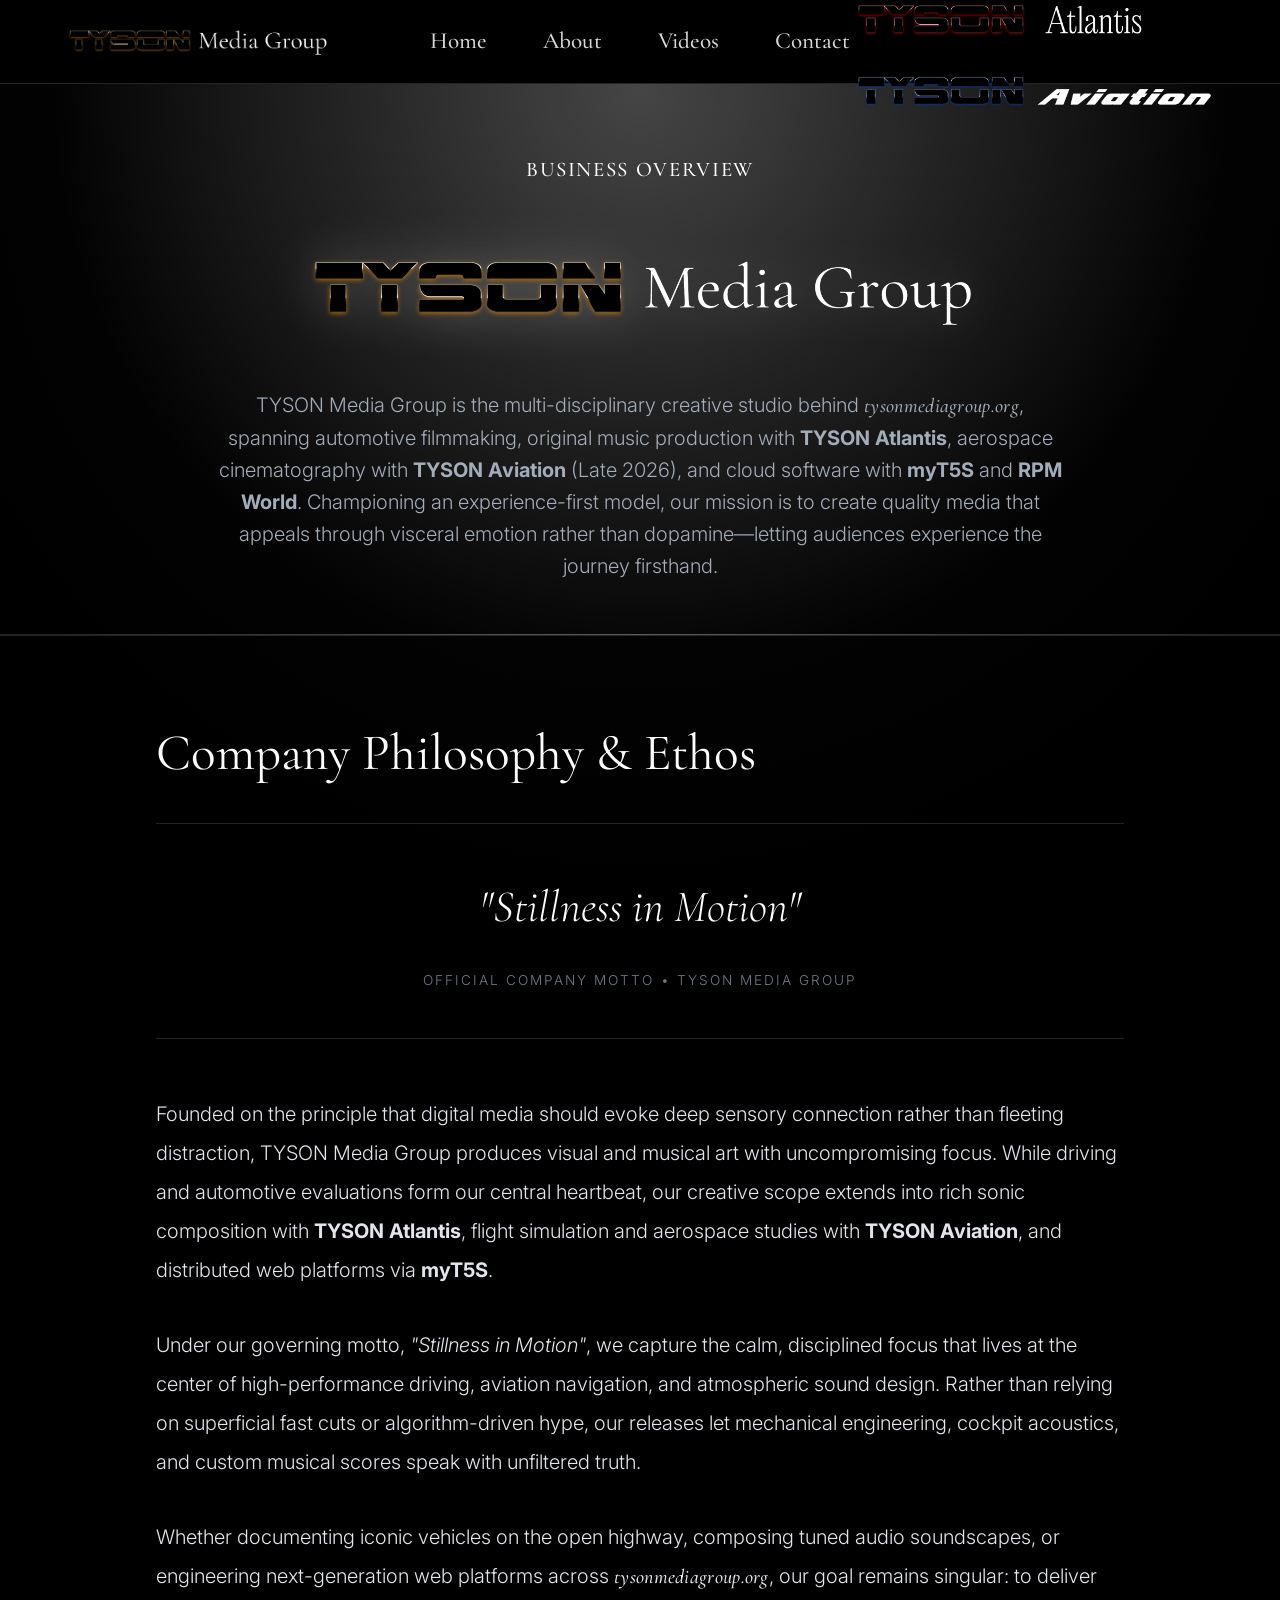
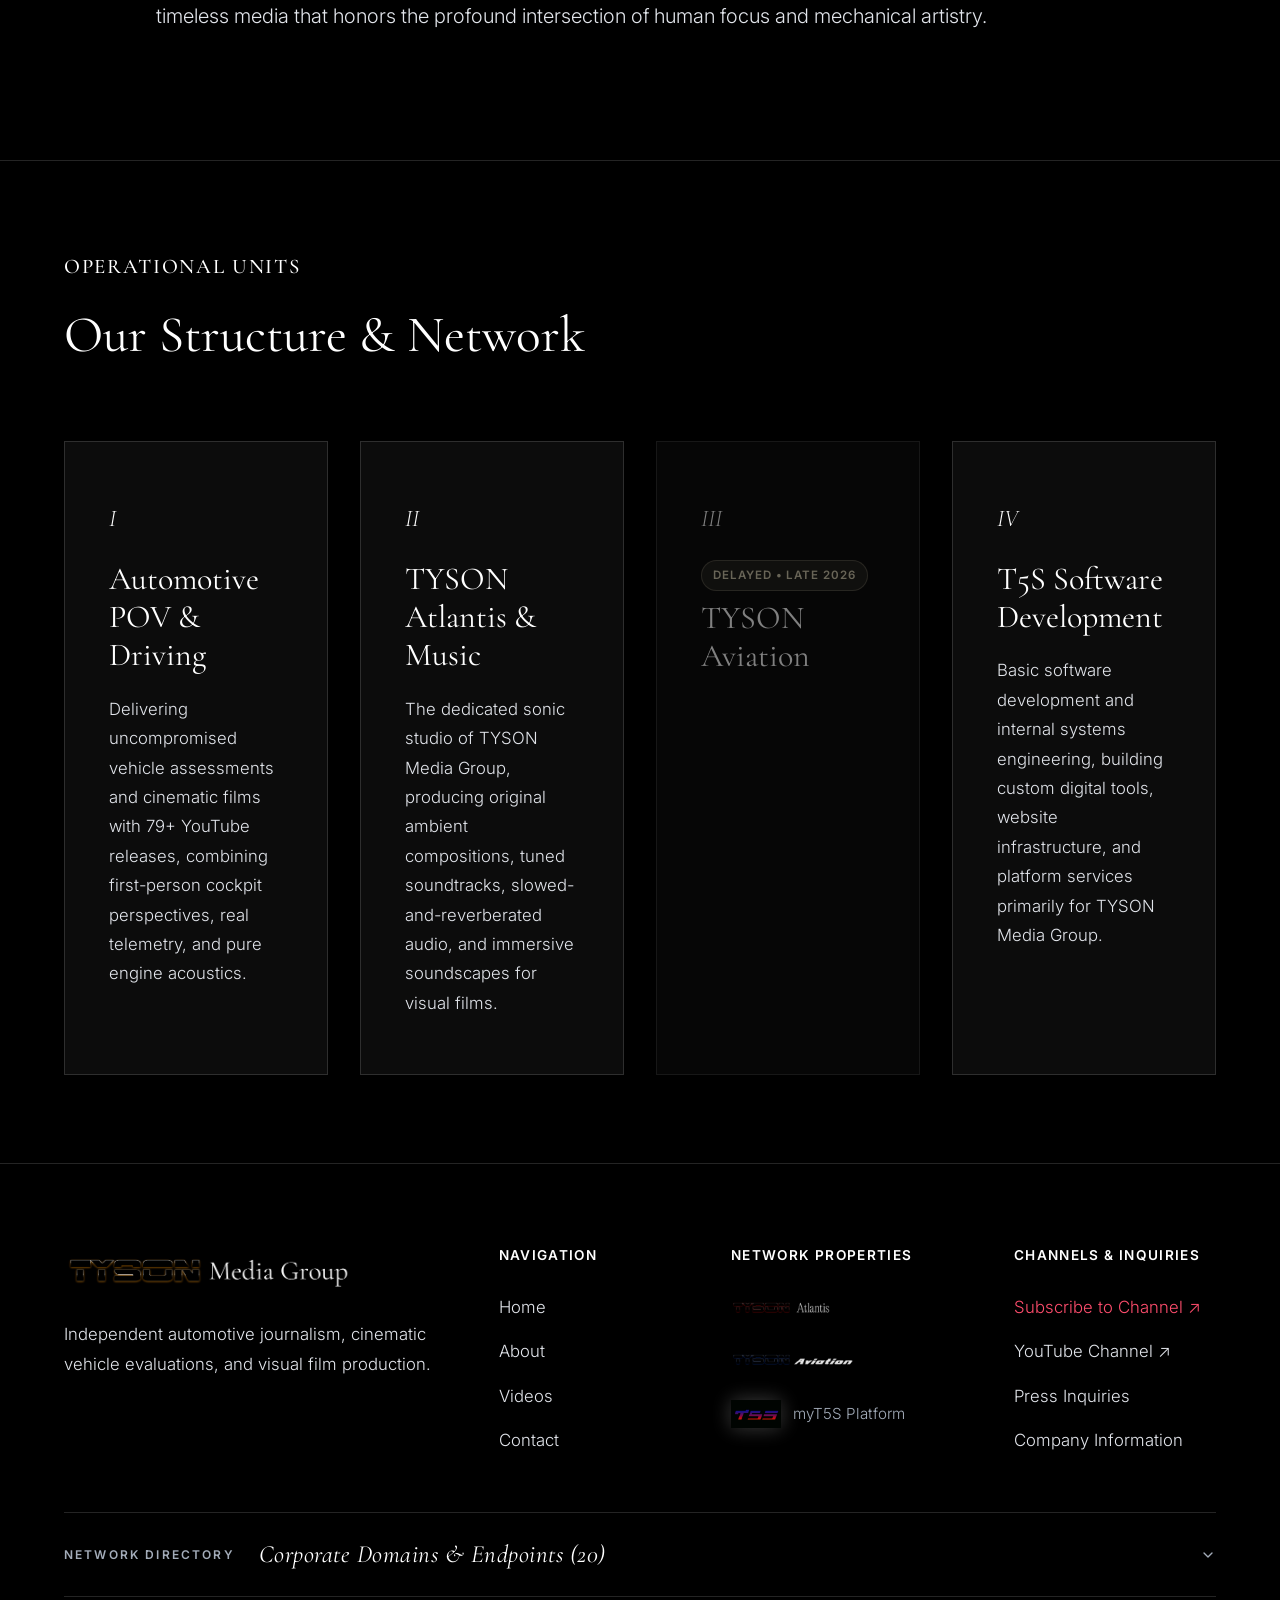
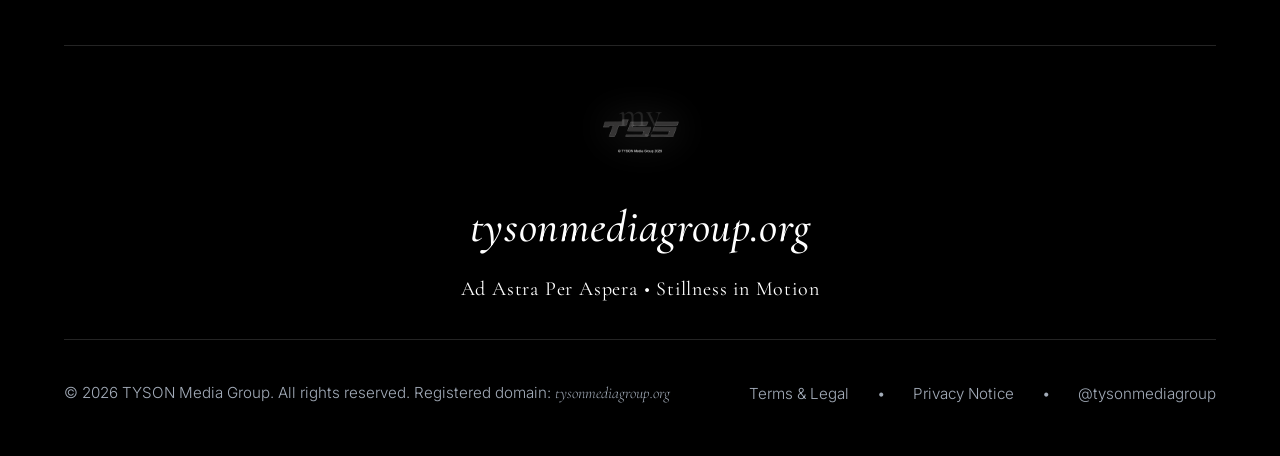
==== commit cfd59cc0: "Update Aviation delayed status, enlarge T5S logo, and link to myt5s.app" ====
--- a/about.html
+++ b/about.html
@@ -108,16 +108,16 @@
                         <p>The dedicated sonic studio of TYSON Media Group, producing original ambient compositions, tuned soundtracks, slowed-and-reverberated audio, and immersive soundscapes for visual films.</p>
                     </div>
 
-                    <div class="card">
+                    <div class="card card-delayed" style="opacity: 0.5; filter: grayscale(0.85);">
                         <span class="card-num">III</span>
-                        <h3>TYSON Aviation (Late 2026)</h3>
-                        <p>Expanding the studio's horizons into the sky with high-fidelity aerospace simulation, cockpit POV flight dynamics, and aerial visual documentation launching late 2026.</p>
+                        <span class="status-badge status-badge-warning" style="margin-bottom: 0.5rem; display: inline-block;">Delayed &bull; Late 2026</span>
+                        <h3>TYSON Aviation</h3>
                     </div>
 
                     <div class="card">
                         <span class="card-num">IV</span>
-                        <h3>myT5S &amp; Digital Cloud</h3>
-                        <p>The software engineering backbone anchoring <span class="brand-tmg-domain">tysonmediagroup.org</span>, managing publishing tools, media hosting, and the RPM World motorsport enthusiast hub.</p>
+                        <h3>T5S Software Development</h3>
+                        <p>Basic software development and internal systems engineering, building custom digital tools, website infrastructure, and platform services primarily for TYSON Media Group.</p>
                     </div>
                 </div>
             </div>
--- a/styles.css
+++ b/styles.css
@@ -1623,13 +1623,15 @@
 }
 
 .card-delayed {
-    opacity: 0.75;
-    filter: grayscale(0.2);
+    opacity: 0.5;
+    filter: grayscale(0.85);
     position: relative;
+    transition: var(--trans-smooth);
 }
 
 .card-delayed:hover {
-    opacity: 0.9;
+    opacity: 0.65;
+    filter: grayscale(0.5);
 }
 
 .status-badge {
